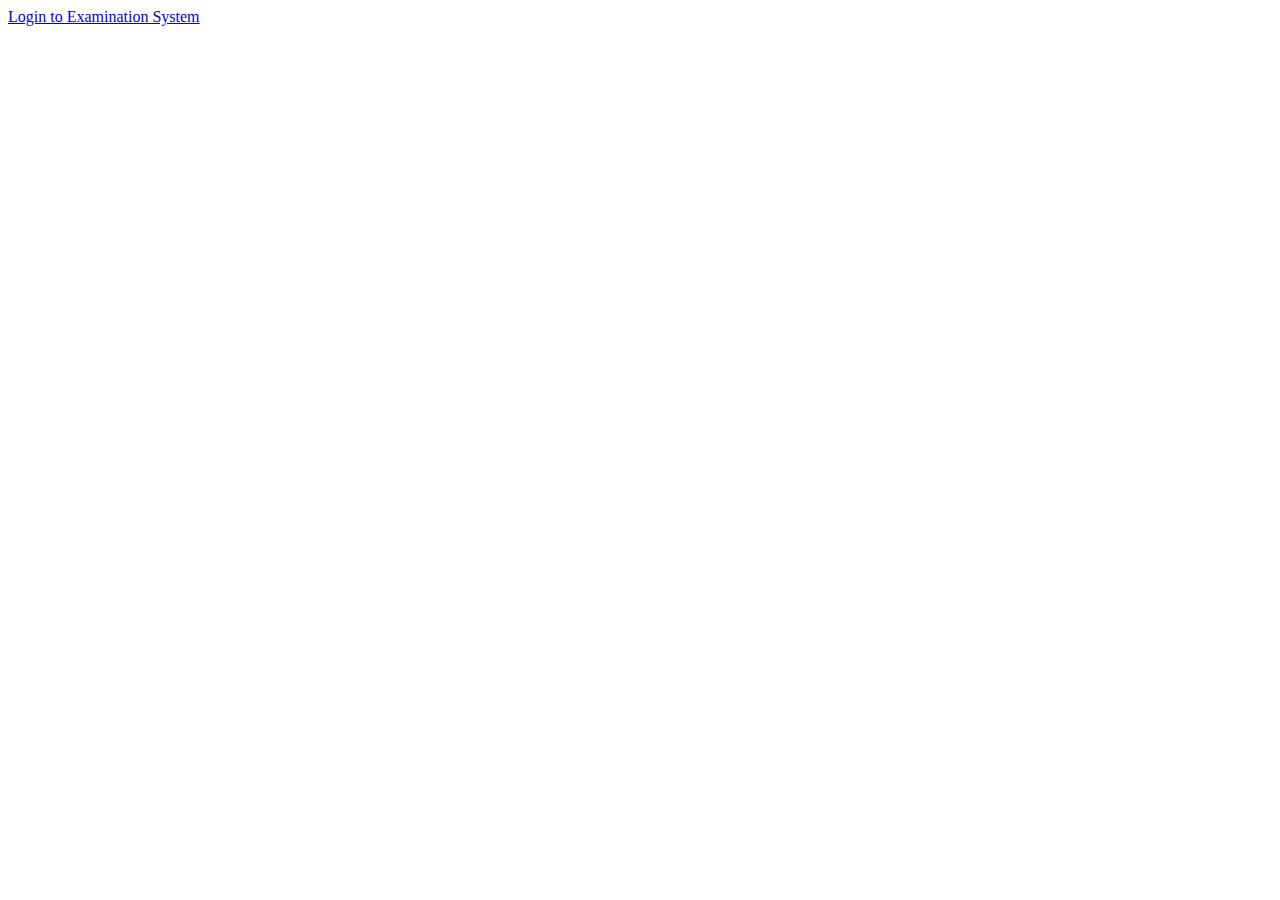
==== index.html @ 75744b9d "Reworked file structure: Entry point is now index.html, index.php was renamed to main.php" ====
<!DOCTYPE html>
<html lang="en">
<head>
    <meta charset="UTF-8">
    <meta name="viewport" content="width=device-width, initial-scale=1.0">
    <title>Examination System</title>
</head>
<body>
    <a href="home.php">Login to Examination System</a>
</body>
</html>
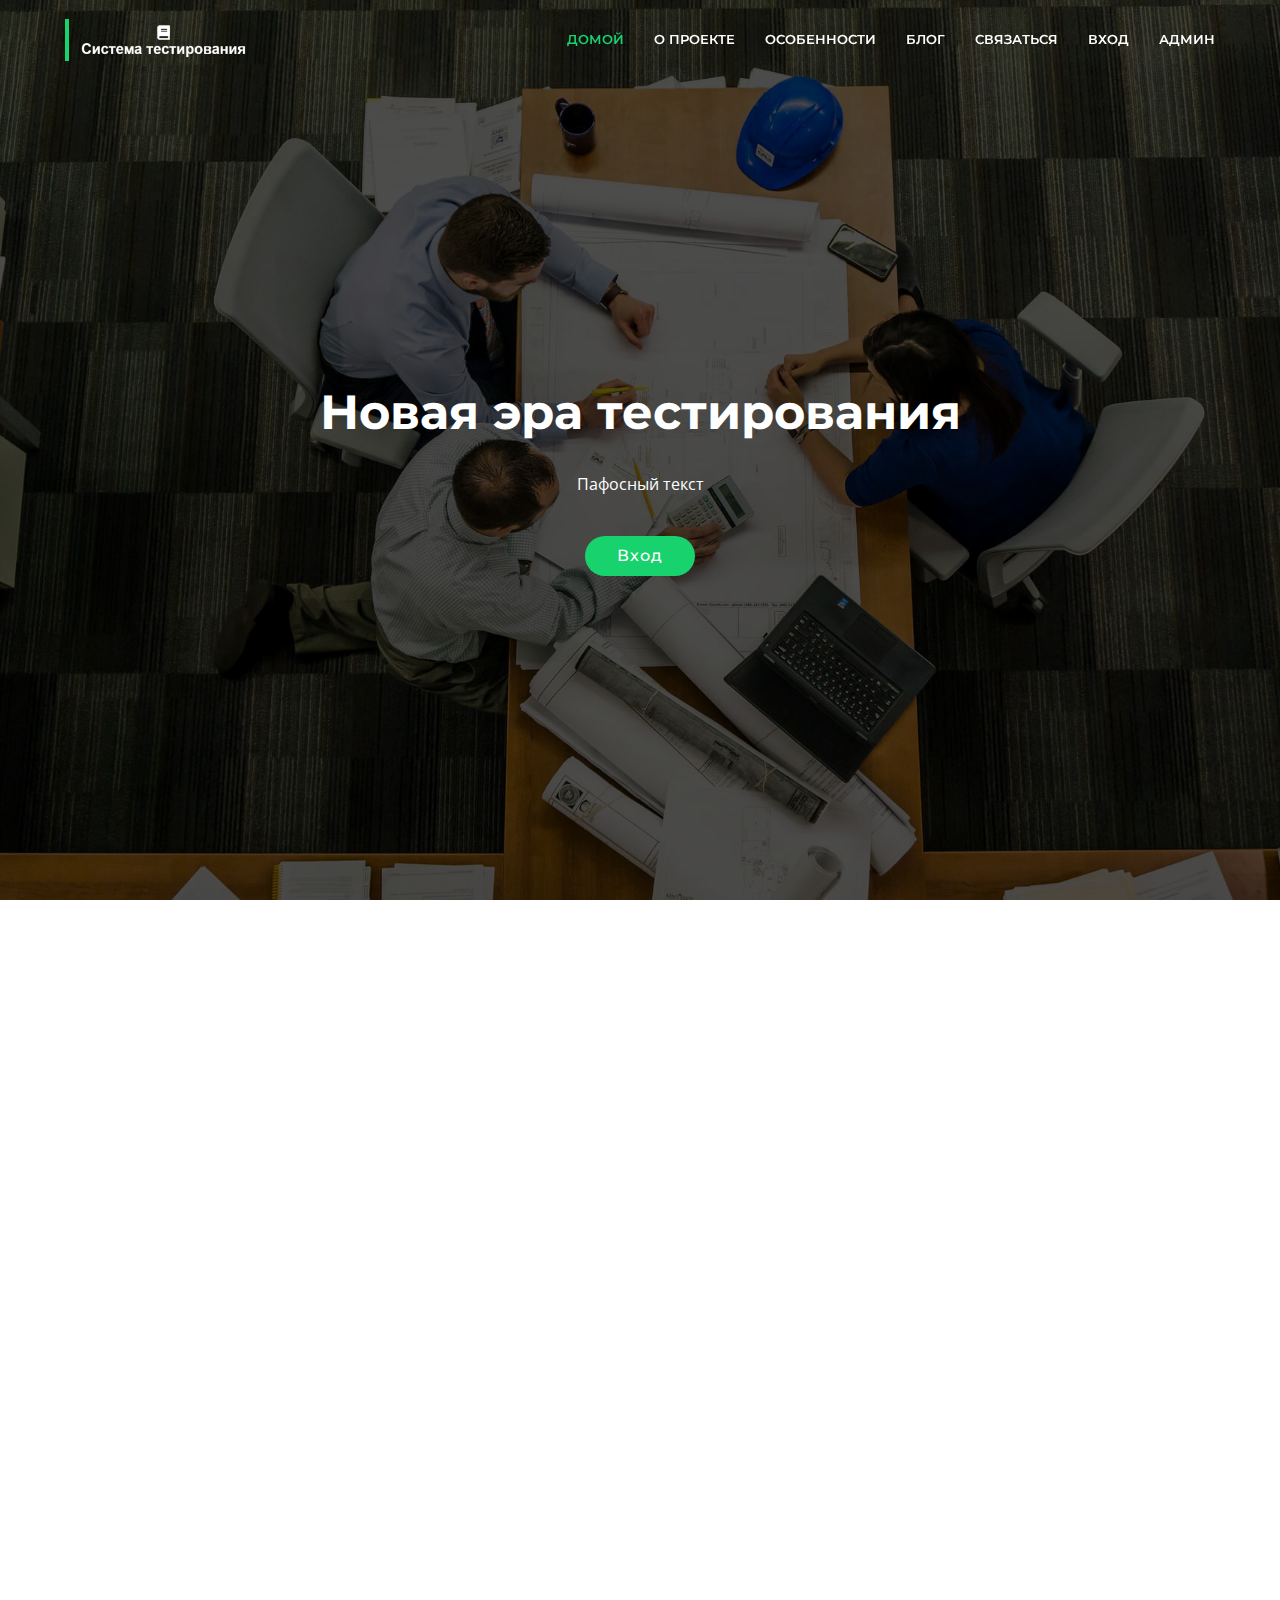
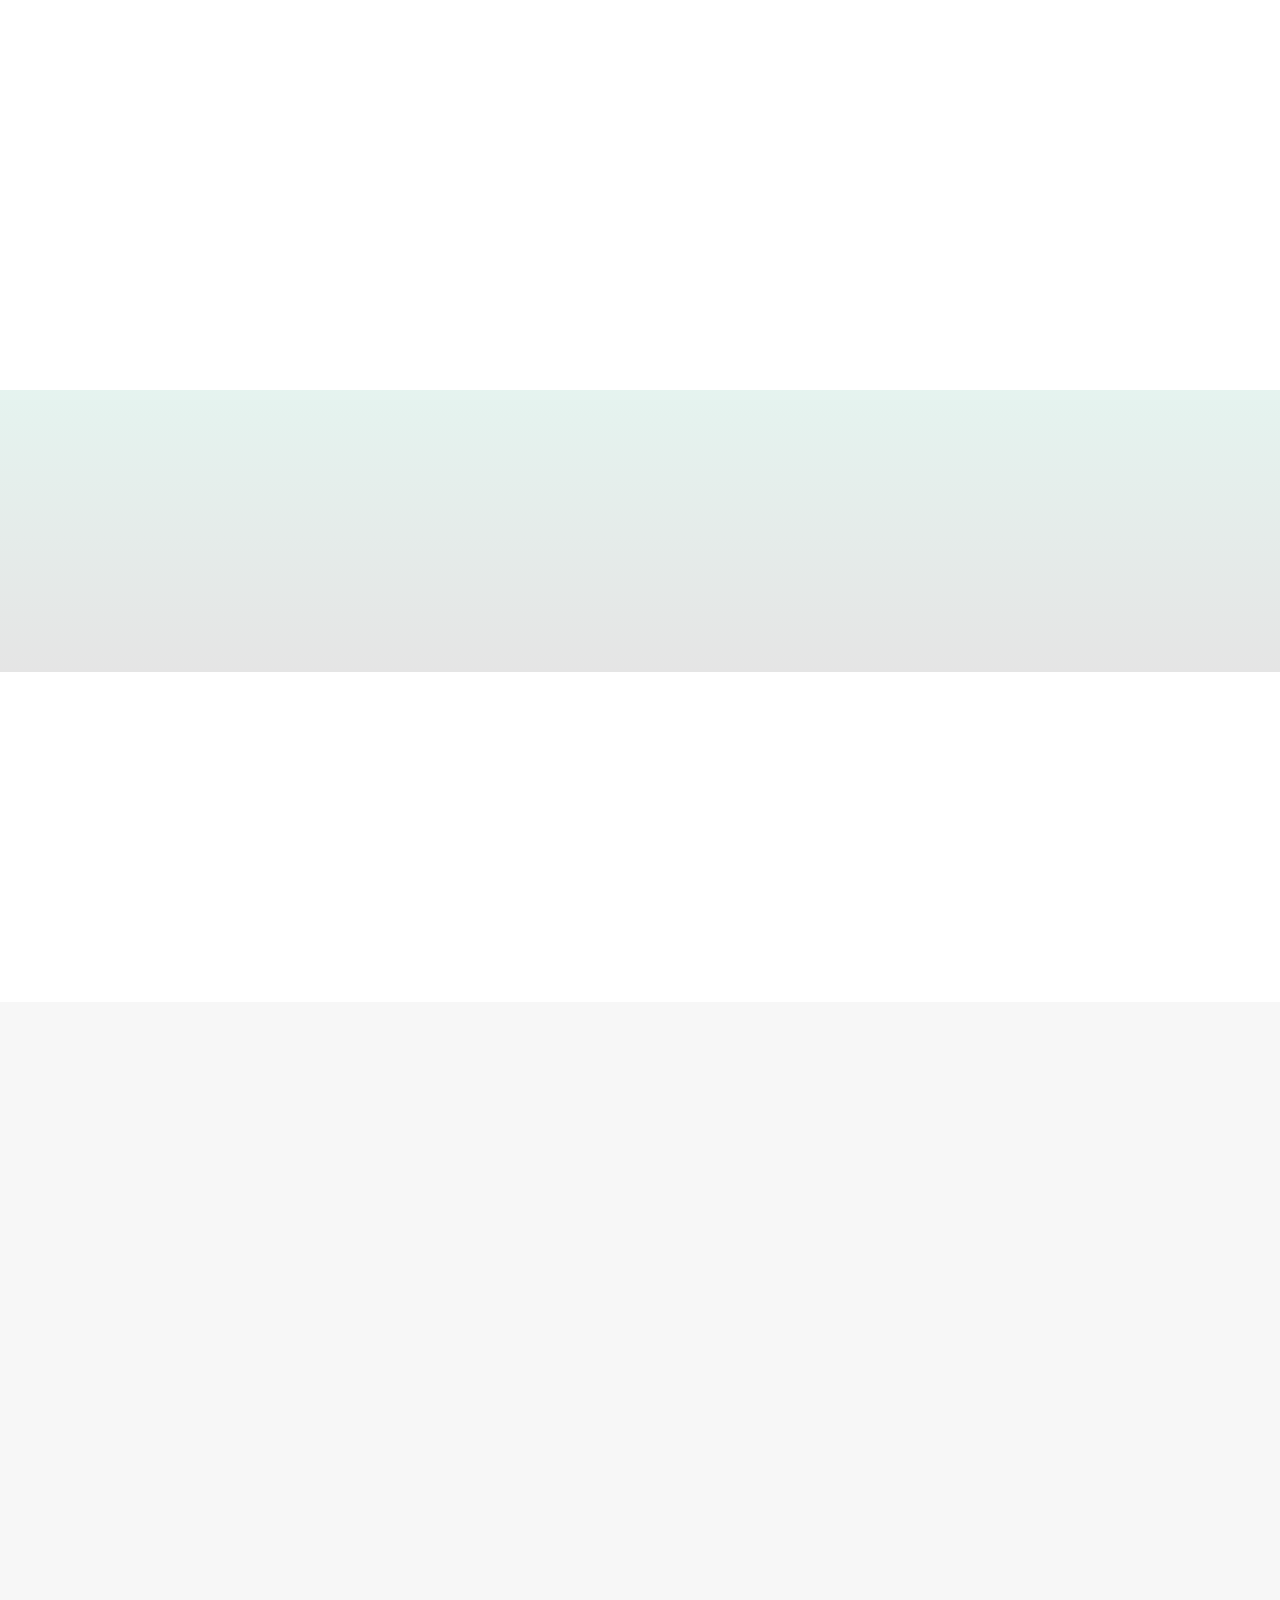
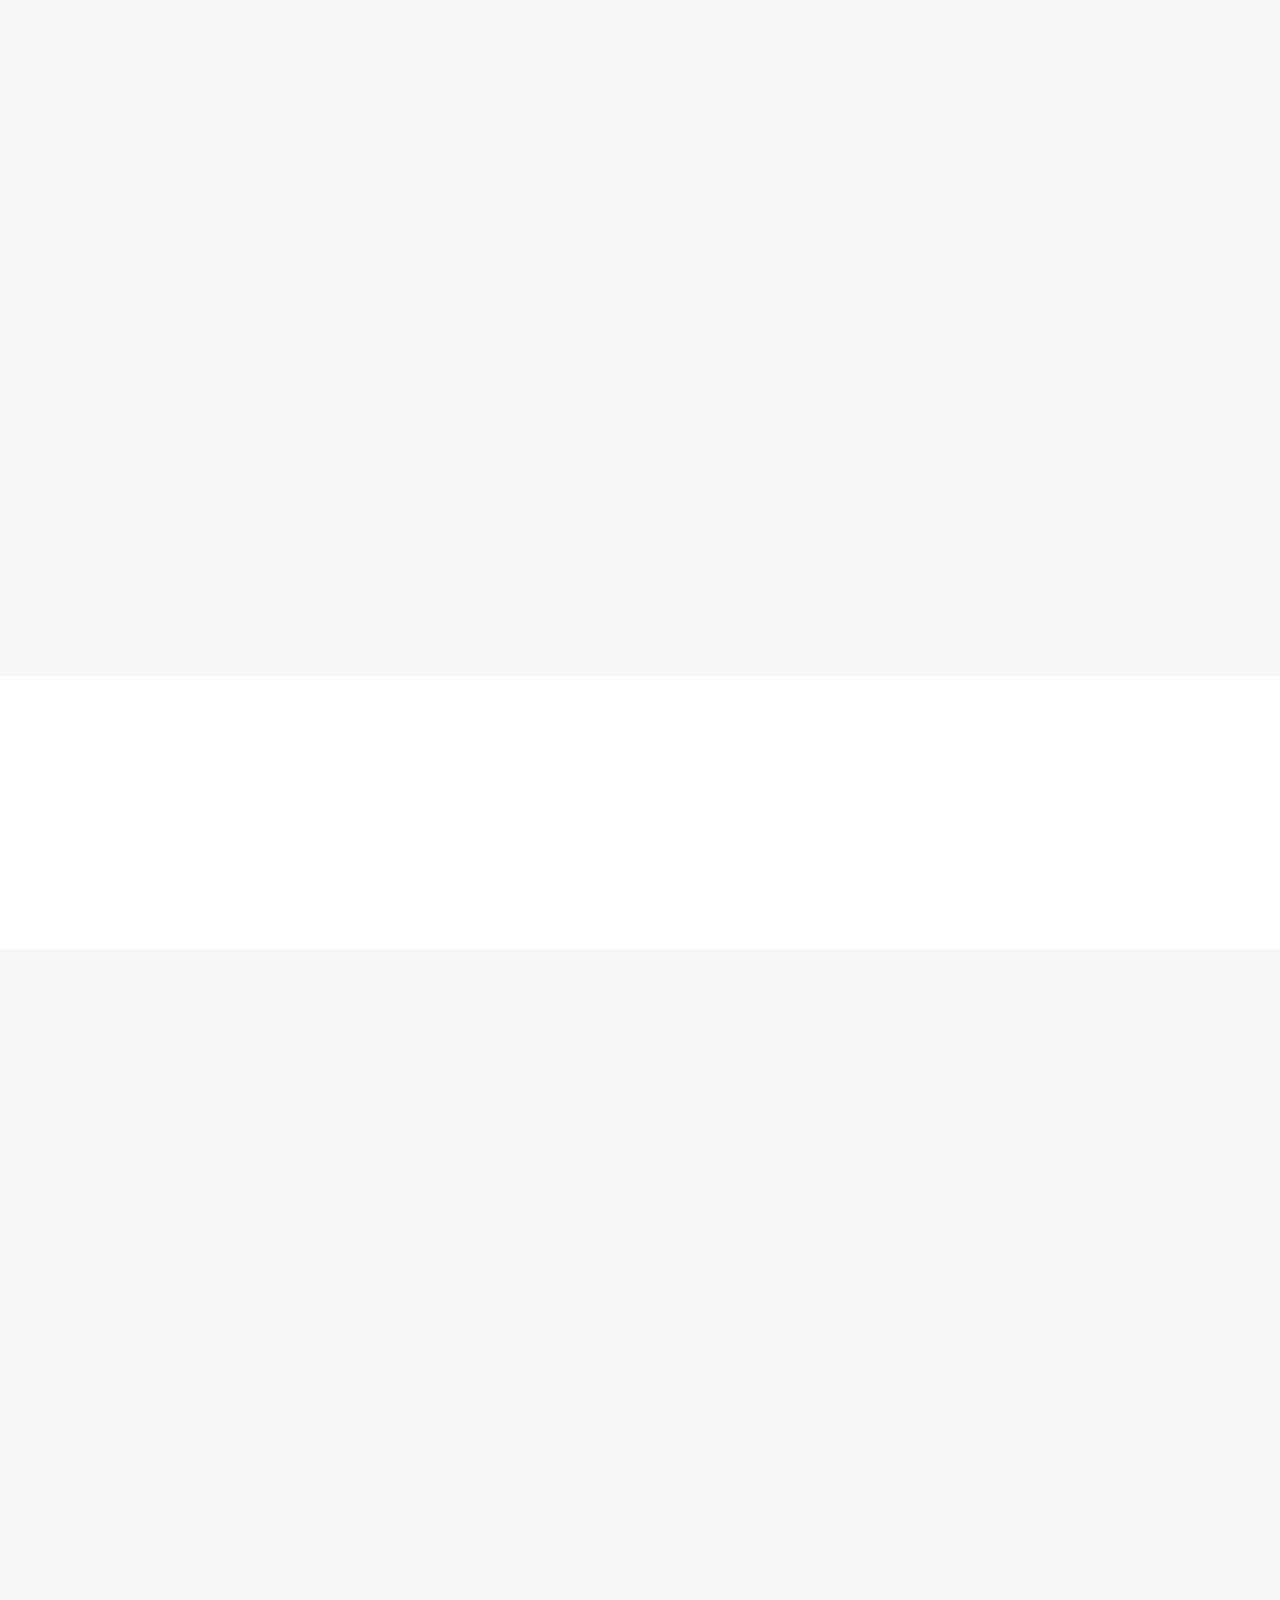
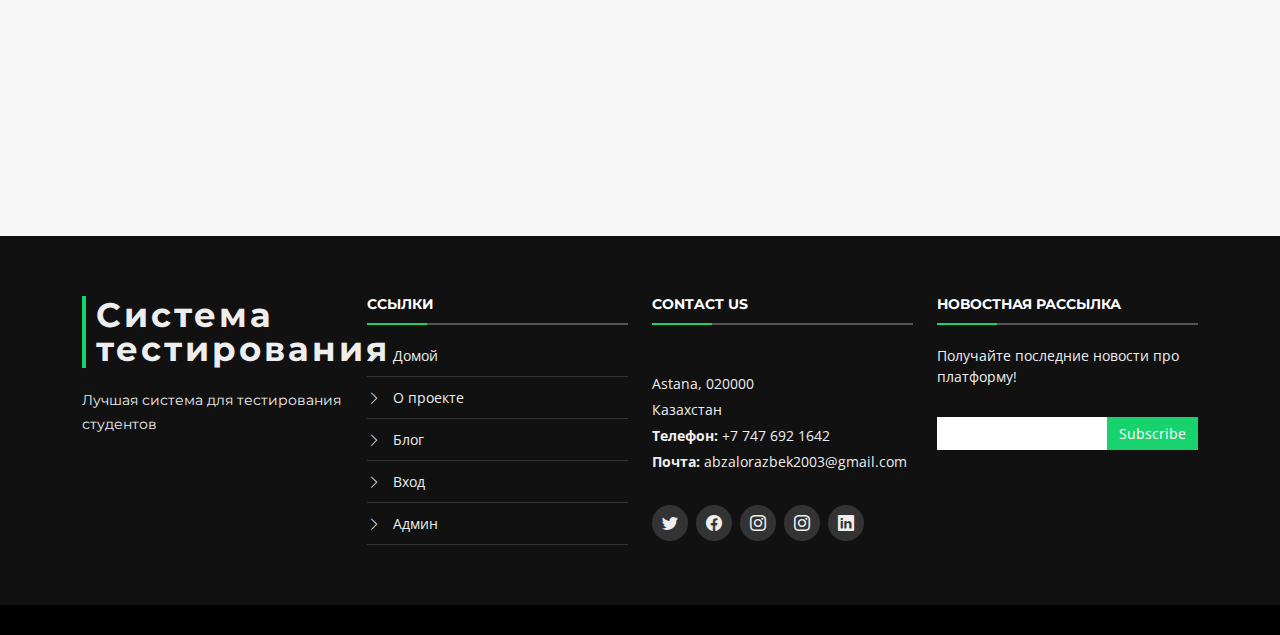
==== commit 6e869ffd: "Added landing page" ====
--- a/index.html
+++ b/index.html
@@ -1,11 +1,836 @@
 <!DOCTYPE html>
-<html lang="en">
-<head>
-    <meta charset="UTF-8">
-    <meta name="viewport" content="width=device-width, initial-scale=1.0">
-    <title>Examination System</title>
-</head>
-<body>
-    <a href="home.php">Login to Examination System</a>
-</body>
-</html>+<html lang="ru">
+  <head>
+    <meta charset="utf-8" />
+    <meta content="width=device-width, initial-scale=1.0" name="viewport" />
+
+    <title>Система тестирования</title>
+    <meta name="description" content="Examination System Website" />
+    <meta name="author" content="Abzal Orazbek" />
+
+    <link href="assets/images/logowoLetters.png" rel="icon" />
+    <link
+      href="landing-assets/img/apple-touch-icon.png"
+      rel="apple-touch-icon"
+    />
+
+    <link
+      href="https://fonts.googleapis.com/css?family=Open+Sans:300,300i,400,400i,700,700i|Montserrat:300,400,500,700"
+      rel="stylesheet"
+    />
+
+    <link
+      href="landing-assets/vendor/animate.css/animate.min.css"
+      rel="stylesheet"
+    />
+    <link href="landing-assets/vendor/aos/aos.css" rel="stylesheet" />
+    <link
+      href="landing-assets/vendor/bootstrap/css/bootstrap.min.css"
+      rel="stylesheet"
+    />
+    <link
+      href="landing-assets/vendor/bootstrap-icons/bootstrap-icons.css"
+      rel="stylesheet"
+    />
+    <link
+      href="landing-assets/vendor/glightbox/css/glightbox.min.css"
+      rel="stylesheet"
+    />
+    <link
+      href="landing-assets/vendor/swiper/swiper-bundle.min.css"
+      rel="stylesheet"
+    />
+
+    <link href="landing-assets/css/style.css" rel="stylesheet" />
+  </head>
+
+  <body>
+    <header
+      id="header"
+      class="fixed-top d-flex align-items-center header-transparent"
+    >
+      <div class="container-fluid">
+        <div class="row justify-content-center align-items-center">
+          <div
+            class="col-xl-11 d-flex align-items-center justify-content-between"
+          >
+            <h1 class="logo">
+              <a href="index.html">
+                <img src="assets/images/logo.png" alt="" />
+              </a>
+            </h1>
+
+            <nav id="navbar" class="navbar">
+              <ul>
+                <li>
+                  <a class="nav-link scrollto active" href="#hero">Домой</a>
+                </li>
+                <li>
+                  <a class="nav-link scrollto" href="#about">О проекте</a>
+                </li>
+                <li>
+                  <a class="nav-link scrollto" href="#services">Особенности</a>
+                </li>
+                <li><a class="nav-link scrollto" href="#">Блог</a></li>
+                <li>
+                  <a class="nav-link scrollto" href="#contact">Связаться</a>
+                </li>
+                <li><a href="main.php" class="nav-link scrollto">Вход</a></li>
+                <li>
+                  <a href="adminpanel/" class="nav-link scrollto">Админ</a>
+                </li>
+              </ul>
+              <i class="bi bi-list mobile-nav-toggle"></i>
+            </nav>
+          </div>
+        </div>
+      </div>
+    </header>
+
+    <section id="hero">
+      <div class="hero-container">
+        <div
+          id="heroCarousel"
+          class="carousel slide carousel-fade"
+          data-bs-ride="carousel"
+          data-bs-interval="5000"
+        >
+          <!-- <ol id="hero-carousel-indicators" class="carousel-indicators"></ol> -->
+
+          <div class="carousel-inner" role="listbox">
+            <div
+              class="carousel-item active"
+              style="
+                background-image: url(landing-assets/img/hero-carousel/1.jpg);
+              "
+            >
+              <div class="carousel-container">
+                <div class="container">
+                  <h2 class="animate__animated animate__fadeInDown">
+                    Новая эра тестирования
+                  </h2>
+                  <p class="animate__animated animate__fadeInUp">
+                    Пафосный текст
+                  </p>
+                  <a
+                    href="main.php"
+                    class="btn-get-started scrollto animate__animated animate__fadeInUp"
+                    >Вход</a
+                  >
+                </div>
+              </div>
+            </div>
+          </div>
+
+          <!-- <a class="carousel-control-prev" href="#heroCarousel" role="button" data-bs-slide="prev">
+          <span class="carousel-control-prev-icon bi bi-chevron-left" aria-hidden="true"></span>
+        </a>
+
+        <a class="carousel-control-next" href="#heroCarousel" role="button" data-bs-slide="next">
+          <span class="carousel-control-next-icon bi bi-chevron-right" aria-hidden="true"></span>
+        </a> -->
+        </div>
+      </div>
+    </section>
+
+    <main id="main">
+      <section id="about">
+        <div class="container" data-aos="fade-up">
+          <header class="section-header">
+            <h3>О проекте</h3>
+            <p>Классный сайт типа</p>
+          </header>
+
+          <div class="row about-cols">
+            <div class="col-md-4" data-aos="fade-up" data-aos-delay="100">
+              <div class="about-col">
+                <div class="img">
+                  <img
+                    src="landing-assets/img/about-mission.jpg"
+                    alt=""
+                    class="img-fluid"
+                  />
+                  <div class="icon"><i class="bi bi-bar-chart"></i></div>
+                </div>
+                <h2 class="title"><a href="#">Миссия проекта</a></h2>
+                <p>Помочь школам проводить тесты</p>
+              </div>
+            </div>
+
+            <div class="col-md-4" data-aos="fade-up" data-aos-delay="200">
+              <div class="about-col">
+                <div class="img">
+                  <img
+                    src="landing-assets/img/about-plan.jpg"
+                    alt=""
+                    class="img-fluid"
+                  />
+                  <div class="icon"><i class="bi bi-brightness-high"></i></div>
+                </div>
+                <h2 class="title"><a href="#">Наш план</a></h2>
+                <p>Продвигать наш проект на все школы</p>
+              </div>
+            </div>
+
+            <div class="col-md-4" data-aos="fade-up" data-aos-delay="300">
+              <div class="about-col">
+                <div class="img">
+                  <img
+                    src="landing-assets/img/about-vision.jpg"
+                    alt=""
+                    class="img-fluid"
+                  />
+                  <div class="icon"><i class="bi bi-calendar4-week"></i></div>
+                </div>
+                <h2 class="title"><a href="#">Наше видение</a></h2>
+                <p>Мы хотим чтобы наш проект был во всех школах</p>
+              </div>
+            </div>
+          </div>
+        </div>
+      </section>
+      <section id="services">
+        <div class="container" data-aos="fade-up">
+          <header class="section-header wow fadeInUp">
+            <h3>Особенности проекта</h3>
+            <p>Сайт крутой, у него много фич</p>
+          </header>
+
+          <div class="row">
+            <div
+              class="col-lg-4 col-md-6 box"
+              data-aos="fade-up"
+              data-aos-delay="100"
+            >
+              <div class="icon"><i class="bi bi-book"></i></div>
+              <h4 class="title"><a href="">Изи тестирование</a></h4>
+              <p class="description">Быстро делаешь</p>
+            </div>
+            <div
+              class="col-lg-4 col-md-6 box"
+              data-aos="fade-up"
+              data-aos-delay="200"
+            >
+              <div class="icon"><i class="bi bi-card-checklist"></i></div>
+              <h4 class="title"><a href="">Изи менеджмент</a></h4>
+              <p class="description">Легко создавать тесты и менять их</p>
+            </div>
+            <div
+              class="col-lg-4 col-md-6 box"
+              data-aos="fade-up"
+              data-aos-delay="300"
+            >
+              <div class="icon"><i class="bi bi-binoculars"></i></div>
+              <h4 class="title">
+                <a href="">Удобная система просмотра результатов</a>
+              </h4>
+              <p class="description">Легко и доступно</p>
+            </div>
+            <div
+              class="col-lg-4 col-md-6 box"
+              data-aos="fade-up"
+              data-aos-delay="200"
+            >
+              <div class="icon"><i class="bi bi-bar-chart"></i></div>
+              <h4 class="title"><a href="">Рейтинг</a></h4>
+              <p class="description">Сравнение резов студентов</p>
+            </div>
+            <div
+              class="col-lg-4 col-md-6 box"
+              data-aos="fade-up"
+              data-aos-delay="300"
+            >
+              <div class="icon"><i class="bi bi-brightness-high"></i></div>
+              <h4 class="title"><a href="">Фидбэк</a></h4>
+              <p class="description">Можно оставить фидбэк</p>
+            </div>
+            <div
+              class="col-lg-4 col-md-6 box"
+              data-aos="fade-up"
+              data-aos-delay="400"
+            >
+              <div class="icon"><i class="bi bi-box"></i></div>
+              <h4 class="title"><a href="">Цветовые темы</a></h4>
+              <p class="description">Типа можно менять цветы на сайте</p>
+            </div>
+          </div>
+        </div>
+      </section>
+      <section id="call-to-action">
+        <div class="container text-center" data-aos="zoom-in">
+          <h3>Попробуйте сейчас</h3>
+          <p>Создайте свой первый тест прямо сейчас</p>
+          <a class="cta-btn" href="main.php">Вход</a>
+        </div>
+      </section>
+      <!-- <section id="skills">
+      <div class="container" data-aos="fade-up">
+
+        <header class="section-header">
+          <h3>Our Skills</h3>
+          <p>Lorem ipsum dolor sit amet, consectetur adipiscing elit, sed do eiusmod tempor incididunt ut labore et
+            dolore magna aliqua. Ut enim ad minim veniam, quis nostrud exercitation ullamco laboris nisi ut aliquip</p>
+        </header>
+
+        <div class="skills-content">
+
+          <div class="progress">
+            <div class="progress-bar bg-success" role="progressbar" aria-valuenow="100" aria-valuemin="0"
+              aria-valuemax="100">
+              <span class="skill">HTML <i class="val">100%</i></span>
+            </div>
+          </div>
+
+          <div class="progress">
+            <div class="progress-bar bg-info" role="progressbar" aria-valuenow="90" aria-valuemin="0"
+              aria-valuemax="100">
+              <span class="skill">CSS <i class="val">90%</i></span>
+            </div>
+          </div>
+
+          <div class="progress">
+            <div class="progress-bar bg-warning" role="progressbar" aria-valuenow="75" aria-valuemin="0"
+              aria-valuemax="100">
+              <span class="skill">JavaScript <i class="val">75%</i></span>
+            </div>
+          </div>
+
+          <div class="progress">
+            <div class="progress-bar bg-danger" role="progressbar" aria-valuenow="55" aria-valuemin="0"
+              aria-valuemax="100">
+              <span class="skill">Photoshop <i class="val">55%</i></span>
+            </div>
+          </div>
+
+        </div>
+
+      </div>
+    </section> -->
+      <section id="facts">
+        <div class="container" data-aos="fade-up">
+          <header class="section-header">
+            <h3>Факты</h3>
+            <p>Реальные цифры</p>
+          </header>
+
+          <div class="row counters">
+            <div class="col-lg-3 col-6 text-center">
+              <span
+                data-purecounter-start="0"
+                data-purecounter-end="232"
+                data-purecounter-duration="1"
+                class="purecounter"
+              ></span>
+              <p>Школ</p>
+            </div>
+
+            <div class="col-lg-3 col-6 text-center">
+              <span
+                data-purecounter-start="0"
+                data-purecounter-end="421"
+                data-purecounter-duration="1"
+                class="purecounter"
+              ></span>
+              <p>Студентов</p>
+            </div>
+
+            <div class="col-lg-3 col-6 text-center">
+              <span
+                data-purecounter-start="0"
+                data-purecounter-end="1364"
+                data-purecounter-duration="1"
+                class="purecounter"
+              ></span>
+              <p>Пройденных тестов</p>
+            </div>
+
+            <div class="col-lg-3 col-6 text-center">
+              <span
+                data-purecounter-start="0"
+                data-purecounter-end="38"
+                data-purecounter-duration="1"
+                class="purecounter"
+              ></span>
+              <p>Админов</p>
+            </div>
+          </div>
+
+          <!-- <div class="facts-img">
+          <img src="screenshots/localhost_index.html.png" alt="" class="img-fluid">
+        </div> -->
+        </div>
+      </section>
+      <section id="portfolio" class="section-bg">
+        <div class="container" data-aos="fade-up">
+          <header class="section-header">
+            <h3 class="section-title">Скриншоты</h3>
+          </header>
+
+          <!-- <div class="row" data-aos="fade-up" data-aos-delay="100">
+      <div class=" col-lg-12">
+          <ul id="portfolio-flters">
+            <li data-filter="*" class="filter-active">All</li>
+            <li data-filter=".filter-app">App</li>
+            <li data-filter=".filter-card">Card</li>
+            <li data-filter=".filter-web">Web</li>
+          </ul>
+        </div>
+      </div> -->
+
+          <div
+            class="row portfolio-container"
+            data-aos="fade-up"
+            data-aos-delay="200"
+          >
+            <div class="col-lg-4 col-md-6 portfolio-item">
+              <div class="portfolio-wrap">
+                <figure>
+                  <img
+                    src="screenshots/localhost_.png"
+                    class="img-fluid h-100 w-100 object-fit-cover"
+                    alt=""
+                  />
+                  <a
+                    href="screenshots/localhost_.png"
+                    class="link-preview portfolio-lightbox"
+                    data-gallery="portfolioGallery"
+                    title="Login page"
+                    ><i class="bi bi-zoom-in"></i
+                  ></a>
+                  <a
+                    href="portfolio-details.html"
+                    class="link-details"
+                    title="Open"
+                    ><i class="bi bi-link"></i
+                  ></a>
+                </figure>
+
+                <div class="portfolio-info">
+                  <h4><a href="portfolio-details.html">Вход</a></h4>
+                  <p>Страница входа</p>
+                </div>
+              </div>
+            </div>
+
+            <div class="col-lg-4 col-md-6 portfolio-item">
+              <div class="portfolio-wrap">
+                <figure>
+                  <img
+                    src="screenshots/localhost_adminpanel_admin_home.php.png"
+                    class="img-fluid h-100 w-100 object-fit-cover"
+                    alt=""
+                  />
+                  <a
+                    href="screenshots/localhost_adminpanel_admin_home.php.png"
+                    class="link-preview portfolio-lightbox"
+                    data-gallery="portfolioGallery"
+                    title="Web 3"
+                    ><i class="bi bi-plus"></i
+                  ></a>
+                  <a
+                    href="portfolio-details.html"
+                    class="link-details"
+                    title="Open"
+                    ><i class="bi bi-link"></i
+                  ></a>
+                </figure>
+
+                <div class="portfolio-info">
+                  <h4><a href="portfolio-details.html">Админ страница</a></h4>
+                  <p>Панели с данными</p>
+                </div>
+              </div>
+            </div>
+
+            <div class="col-lg-4 col-md-6 portfolio-item filter-app">
+              <div class="portfolio-wrap">
+                <figure>
+                  <img
+                    src="screenshots/localhost_adminpanel_admin_home.php_page=examinee-result.png"
+                    class="img-fluid h-100 w-100 object-fit-cover"
+                    alt=""
+                  />
+                  <a
+                    href="screenshots/localhost_adminpanel_admin_home.php_page=examinee-result.png"
+                    class="link-preview portfolio-lightbox"
+                    data-gallery="portfolioGallery"
+                    title="App 2"
+                    ><i class="bi bi-plus"></i
+                  ></a>
+                  <a
+                    href="portfolio-details.html"
+                    class="link-details"
+                    title="Open"
+                    ><i class="bi bi-link"></i
+                  ></a>
+                </figure>
+
+                <div class="portfolio-info">
+                  <h4><a href="portfolio-details.html">Отчёт</a></h4>
+                  <p>Отчёт с результатами экзаменов</p>
+                </div>
+              </div>
+            </div>
+
+            <div class="col-lg-4 col-md-6 portfolio-item filter-card">
+              <div class="portfolio-wrap">
+                <figure>
+                  <img
+                    src="screenshots/localhost_adminpanel_admin_home.php_page=manage-examinee.png"
+                    class="img-fluid h-100 w-100 object-fit-cover"
+                    alt=""
+                  />
+                  <a
+                    href="screenshots/localhost_adminpanel_admin_home.php_page=manage-examinee.png"
+                    class="link-preview portfolio-lightbox"
+                    data-gallery="portfolioGallery"
+                    title="Card 2"
+                    ><i class="bi bi-plus"></i
+                  ></a>
+                  <a
+                    href="portfolio-details.html"
+                    class="link-details"
+                    title="Open"
+                    ><i class="bi bi-link"></i
+                  ></a>
+                </figure>
+
+                <div class="portfolio-info">
+                  <h4><a href="portfolio-details.html">Студенты</a></h4>
+                  <p>Менеджмент студентов</p>
+                </div>
+              </div>
+            </div>
+
+            <div class="col-lg-4 col-md-6 portfolio-item filter-web">
+              <div class="portfolio-wrap">
+                <figure>
+                  <img
+                    src="screenshots/localhost_adminpanel_admin_manage-exam.php_id=15.png"
+                    class="img-fluid h-100 w-100 object-fit-cover"
+                    alt=""
+                  />
+                  <a
+                    href="screenshots/localhost_adminpanel_admin_manage-exam.php_id=15.png"
+                    class="link-preview portfolio-lightbox"
+                    data-gallery="portfolioGallery"
+                    title="Web 2"
+                    ><i class="bi bi-plus"></i
+                  ></a>
+                  <a
+                    href="portfolio-details.html"
+                    class="link-details"
+                    title="Open"
+                    ><i class="bi bi-link"></i
+                  ></a>
+                </figure>
+
+                <div class="portfolio-info">
+                  <h4>
+                    <a href="portfolio-details.html">Менеджмент тестов</a>
+                  </h4>
+                  <p>Редактирование тестов</p>
+                </div>
+              </div>
+            </div>
+
+            <div class="col-lg-4 col-md-6 portfolio-item filter-app">
+              <div class="portfolio-wrap">
+                <figure>
+                  <img
+                    src="screenshots/localhost_home.php_page=exam&id=14.png"
+                    class="img-fluid h-100 w-100 object-fit-cover"
+                    alt=""
+                  />
+                  <a
+                    href="screenshots/localhost_home.php_page=exam&id=14.png"
+                    class="link-preview portfolio-lightbox"
+                    data-gallery="portfolioGallery"
+                    title="App 3"
+                    ><i class="bi bi-plus"></i
+                  ></a>
+                  <a
+                    href="portfolio-details.html"
+                    class="link-details"
+                    title="Open"
+                    ><i class="bi bi-link"></i
+                  ></a>
+                </figure>
+
+                <div class="portfolio-info">
+                  <h4><a href="portfolio-details.html">Процесс теста</a></h4>
+                  <p>Процесс проведения экзамена</p>
+                </div>
+              </div>
+            </div>
+
+            <div class="col-lg-4 col-md-6 portfolio-item filter-card">
+              <div class="portfolio-wrap">
+                <figure>
+                  <img
+                    src="screenshots/localhost_home.php_page=result&id=15.png"
+                    class="img-fluid h-100 w-100 object-fit-cover"
+                    alt=""
+                  />
+                  <a
+                    href="screenshots/localhost_home.php_page=result&id=15.png"
+                    class="link-preview portfolio-lightbox"
+                    data-gallery="portfolioGallery"
+                    title="Card 1"
+                    ><i class="bi bi-plus"></i
+                  ></a>
+                  <a
+                    href="portfolio-details.html"
+                    class="link-details"
+                    title="Open"
+                    ><i class="bi bi-link"></i
+                  ></a>
+                </figure>
+
+                <div class="portfolio-info">
+                  <h4><a href="portfolio-details.html">Результат</a></h4>
+                  <p>Результат экзамена</p>
+                </div>
+              </div>
+            </div>
+          </div>
+        </div>
+      </section>
+      <section id="clients">
+        <div class="container" data-aos="zoom-in">
+          <header class="section-header">
+            <h3>Школы</h3>
+          </header>
+
+          <div class="clients-slider swiper">
+            <div class="swiper-wrapper align-items-center">
+              <div class="swiper-slide">
+                <img src="" class="img-fluid" alt="Школа 1" />
+              </div>
+              <div class="swiper-slide">
+                <img src="" class="img-fluid" alt="Школа 2" />
+              </div>
+              <div class="swiper-slide">
+                <img src="" class="img-fluid" alt="Школа 3" />
+              </div>
+              <div class="swiper-slide">
+                <img src="" class="img-fluid" alt="Школа 4" />
+              </div>
+              <div class="swiper-slide">
+                <img src="" class="img-fluid" alt="Школа 5" />
+              </div>
+              <div class="swiper-slide">
+                <img src="" class="img-fluid" alt="Школа 6" />
+              </div>
+              <div class="swiper-slide">
+                <img src="" class="img-fluid" alt="Школа 7" />
+              </div>
+              <div class="swiper-slide">
+                <img src="" class="img-fluid" alt="Школа 8" />
+              </div>
+            </div>
+            <div class="swiper-pagination"></div>
+          </div>
+        </div>
+      </section>
+      <section id="contact" class="section-bg">
+        <div class="container" data-aos="fade-up">
+          <div class="section-header">
+            <h3>Связаться</h3>
+            <p>
+              Вы можете связаться с нами используя контакты ниже или написав
+              сообщение в форме
+            </p>
+          </div>
+
+          <div class="row contact-info">
+            <div class="col-md-4">
+              <div class="contact-address">
+                <i class="bi bi-geo-alt"></i>
+                <h3>Адрес</h3>
+                <address>Астана, Казахстан</address>
+              </div>
+            </div>
+
+            <div class="col-md-4">
+              <div class="contact-phone">
+                <i class="bi bi-phone"></i>
+                <h3>Телефон</h3>
+                <p><a href="tel:">+7 777 777 7777</a></p>
+              </div>
+            </div>
+
+            <div class="col-md-4">
+              <div class="contact-email">
+                <i class="bi bi-envelope"></i>
+                <h3>Email</h3>
+                <p>
+                  <a href="mailto:abzalorazbek2003@gmail.com"
+                    >abzalorazbek2003@gmail.com</a
+                  >
+                </p>
+              </div>
+            </div>
+          </div>
+
+          <div class="form">
+            <form
+              action="forms/contact.php"
+              method="post"
+              role="form"
+              class="php-email-form"
+            >
+              <div class="row">
+                <div class="form-group col-md-6">
+                  <input
+                    type="text"
+                    name="name"
+                    class="form-control"
+                    id="name"
+                    placeholder="Имя"
+                    required
+                  />
+                </div>
+                <div class="form-group col-md-6">
+                  <input
+                    type="email"
+                    class="form-control"
+                    name="email"
+                    id="email"
+                    placeholder="Почта"
+                    required
+                  />
+                </div>
+              </div>
+              <div class="form-group">
+                <input
+                  type="text"
+                  class="form-control"
+                  name="subject"
+                  id="subject"
+                  placeholder="Тема"
+                  required
+                />
+              </div>
+              <div class="form-group">
+                <textarea
+                  class="form-control"
+                  name="message"
+                  rows="5"
+                  placeholder="Содержание"
+                  required
+                ></textarea>
+              </div>
+              <div class="my-3">
+                <div class="loading">Загрузка</div>
+                <div class="error-message"></div>
+                <div class="sent-message">
+                  Ваше сообщение было доставлено. Спасибо! Мы ответим вам в
+                  ближайшее время.
+                </div>
+              </div>
+              <div class="text-center">
+                <button type="submit">Отправить</button>
+              </div>
+            </form>
+          </div>
+        </div>
+      </section>
+    </main>
+    <footer id="footer">
+      <div class="footer-top">
+        <div class="container">
+          <div class="row">
+            <div class="col-lg-3 col-md-6 footer-info">
+              <h3>Система тестирования</h3>
+              <p>Лучшая система для тестирования студентов</p>
+            </div>
+
+            <div class="col-lg-3 col-md-6 footer-links">
+              <h4>Ссылки</h4>
+              <ul>
+                <li>
+                  <i class="bi bi-chevron-right"></i> <a href="#">Домой</a>
+                </li>
+                <li>
+                  <i class="bi bi-chevron-right"></i>
+                  <a href="#about">О проекте</a>
+                </li>
+                <li>
+                  <i class="bi bi-chevron-right"></i> <a href="#">Блог</a>
+                </li>
+                <li>
+                  <i class="bi bi-chevron-right"></i>
+                  <a href="main.php">Вход</a>
+                </li>
+                <li>
+                  <i class="bi bi-chevron-right"></i>
+                  <a href="adminpanel/">Админ</a>
+                </li>
+              </ul>
+            </div>
+
+            <div class="col-lg-3 col-md-6 footer-contact">
+              <h4>Contact Us</h4>
+              <p>
+                <br />
+                Astana, 020000<br />
+                Казахстан <br />
+                <strong>Телефон:</strong> +7 747 692 1642<br />
+                <strong>Почта:</strong> abzalorazbek2003@gmail.com<br />
+              </p>
+
+              <div class="social-links">
+                <a href="#" class="twitter"><i class="bi bi-twitter"></i></a>
+                <a href="#" class="facebook"><i class="bi bi-facebook"></i></a>
+                <a href="#" class="instagram"
+                  ><i class="bi bi-instagram"></i
+                ></a>
+                <a href="#" class="instagram"
+                  ><i class="bi bi-instagram"></i
+                ></a>
+                <a href="#" class="linkedin"><i class="bi bi-linkedin"></i></a>
+              </div>
+            </div>
+
+            <div class="col-lg-3 col-md-6 footer-newsletter">
+              <h4>Новостная рассылка</h4>
+              <p>Получайте последние новости про платформу!</p>
+              <form action="" method="post">
+                <input type="email" name="email" /><input
+                  type="submit"
+                  value="Subscribe"
+                />
+              </form>
+            </div>
+          </div>
+        </div>
+      </div>
+      <!-- Copyright container -->
+      <!-- <div class="container">
+      <div class="copyright">
+        &copy; Copyright <strong>BizPage</strong>. All Rights Reserved
+      </div>
+      <div class="credits">
+        </div>
+    </div> -->
+    </footer>
+
+    <a
+      href="#"
+      class="back-to-top d-flex align-items-center justify-content-center"
+      ><i class="bi bi-arrow-up-short"></i
+    ></a>
+
+    <script src="landing-assets/vendor/purecounter/purecounter_vanilla.js"></script>
+    <script src="landing-assets/vendor/aos/aos.js"></script>
+    <script src="landing-assets/vendor/bootstrap/js/bootstrap.bundle.min.js"></script>
+    <script src="landing-assets/vendor/glightbox/js/glightbox.min.js"></script>
+    <script src="landing-assets/vendor/isotope-layout/isotope.pkgd.min.js"></script>
+    <script src="landing-assets/vendor/swiper/swiper-bundle.min.js"></script>
+    <script src="landing-assets/vendor/waypoints/noframework.waypoints.js"></script>
+    <script src="landing-assets/vendor/php-email-form/validate.js"></script>
+
+    <script src="landing-assets/js/main.js"></script>
+  </body>
+</html>
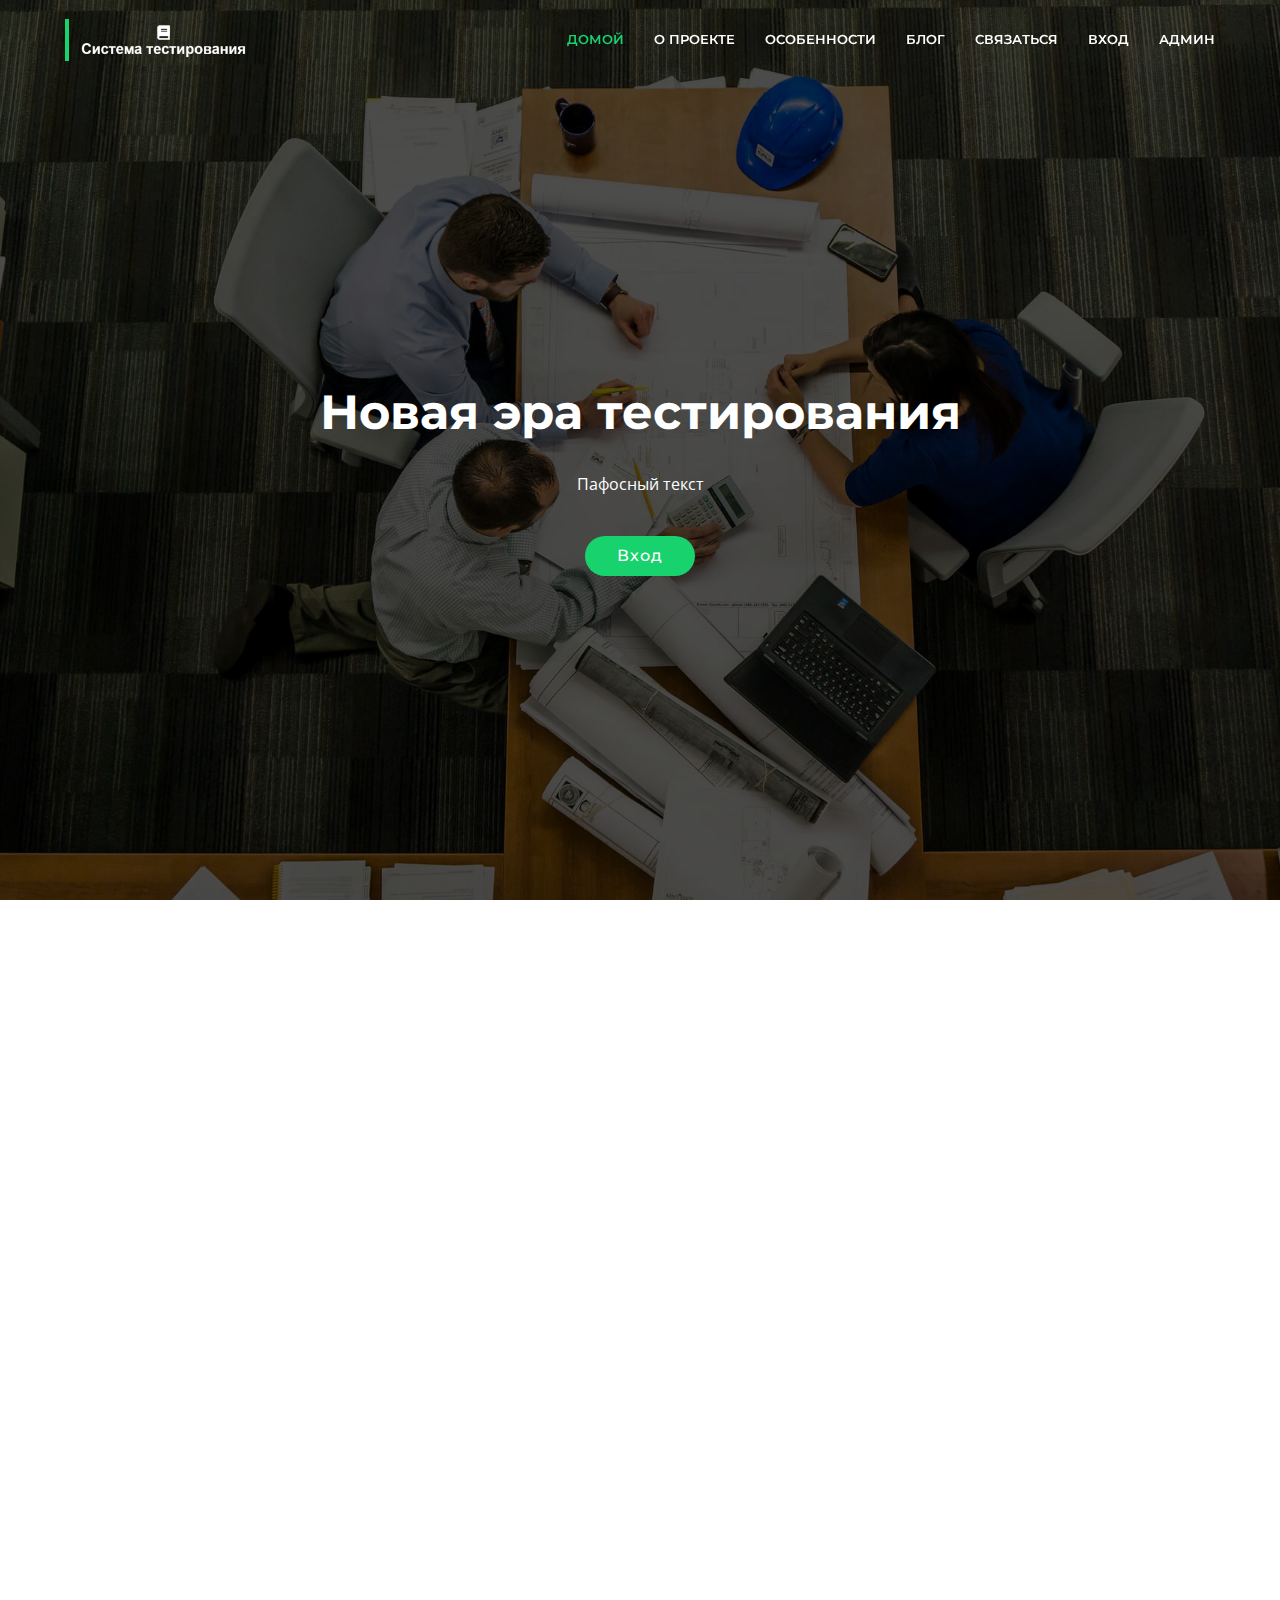
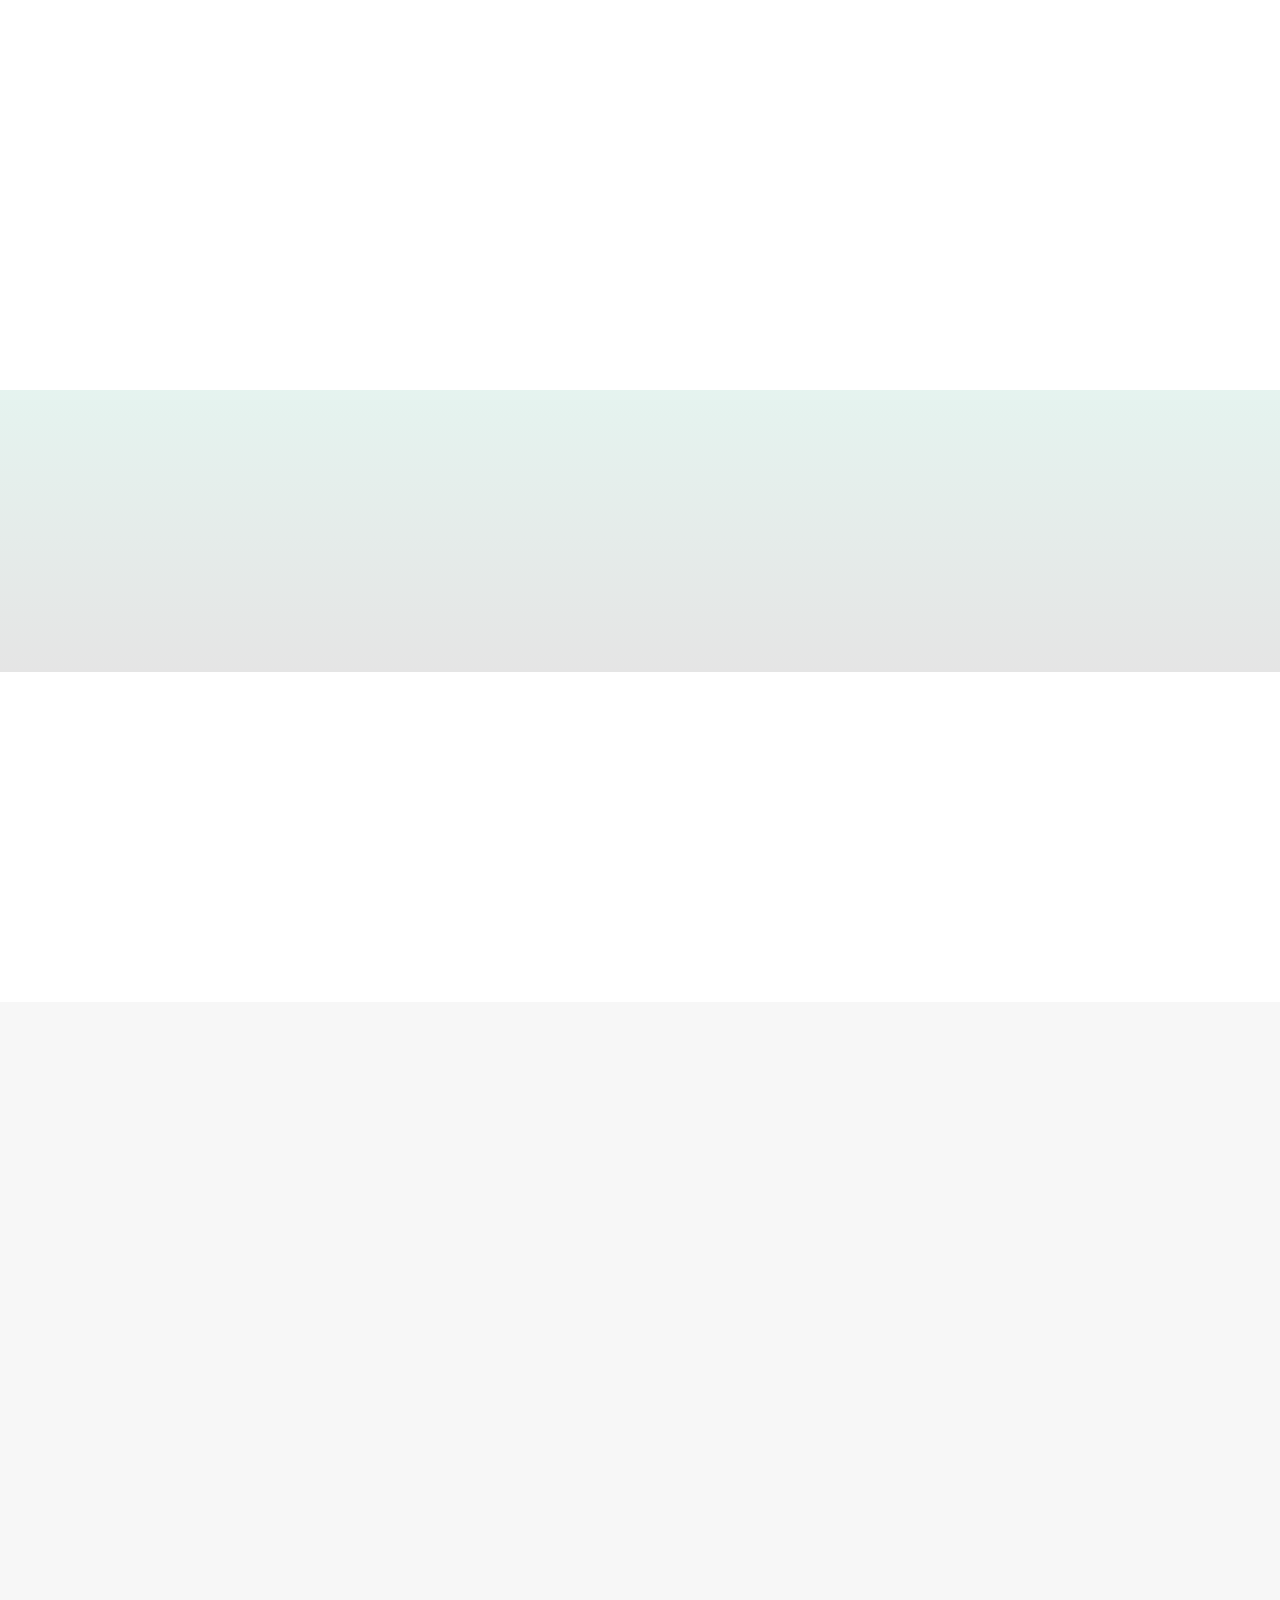
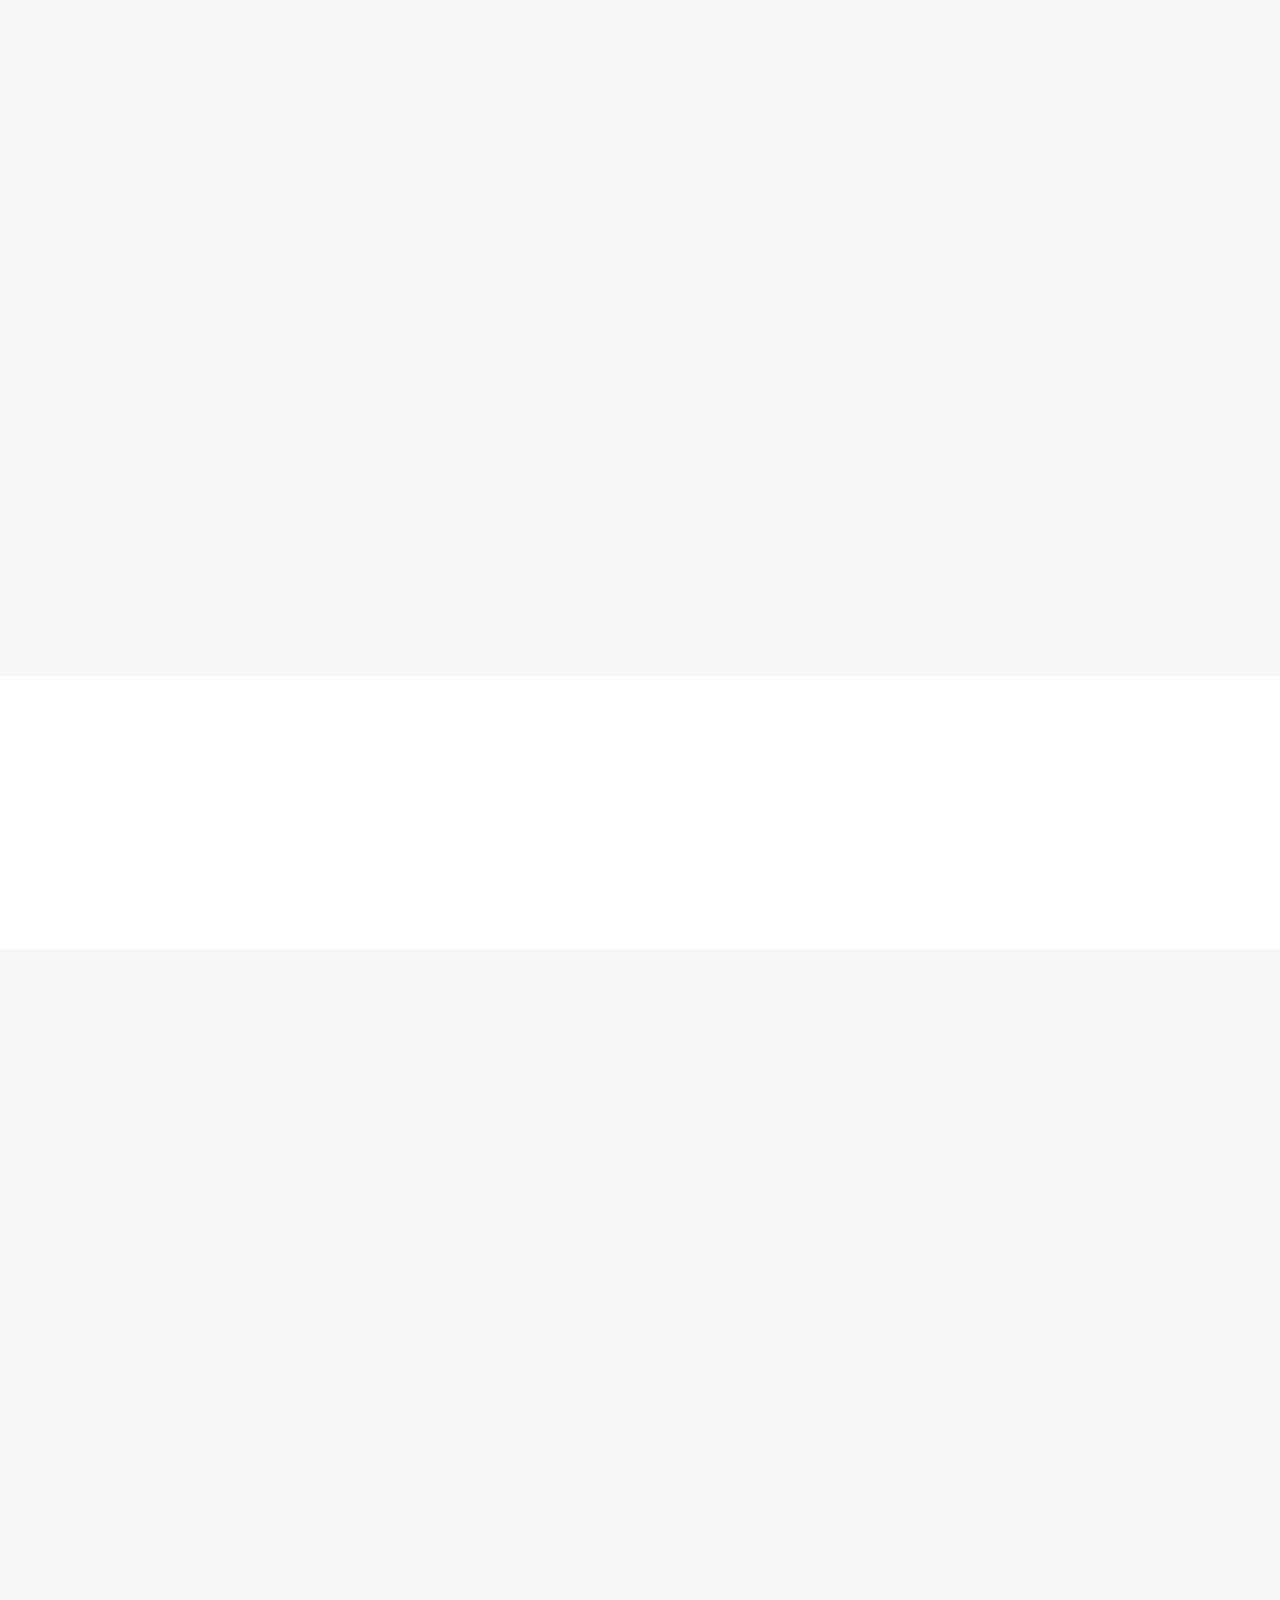
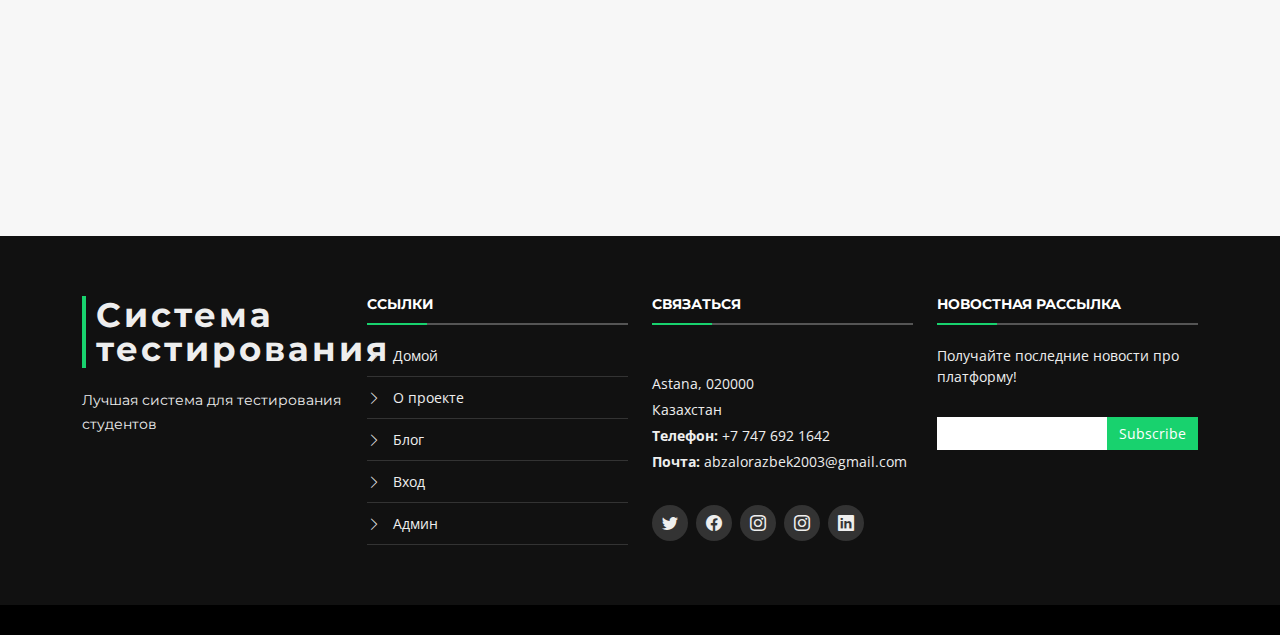
==== commit 83cfd2fd: "Reworked some parts" ====
--- a/index.html
+++ b/index.html
@@ -9,10 +9,6 @@
     <meta name="author" content="Abzal Orazbek" />
 
     <link href="assets/images/logowoLetters.png" rel="icon" />
-    <link
-      href="landing-assets/img/apple-touch-icon.png"
-      rel="apple-touch-icon"
-    />
 
     <link
       href="https://fonts.googleapis.com/css?family=Open+Sans:300,300i,400,400i,700,700i|Montserrat:300,400,500,700"
@@ -71,7 +67,7 @@
                 <li>
                   <a class="nav-link scrollto" href="#services">Особенности</a>
                 </li>
-                <li><a class="nav-link scrollto" href="#">Блог</a></li>
+                <li><a class="nav-link scrollto" href="blog.html">Блог</a></li>
                 <li>
                   <a class="nav-link scrollto" href="#contact">Связаться</a>
                 </li>
@@ -95,8 +91,6 @@
           data-bs-ride="carousel"
           data-bs-interval="5000"
         >
-          <!-- <ol id="hero-carousel-indicators" class="carousel-indicators"></ol> -->
-
           <div class="carousel-inner" role="listbox">
             <div
               class="carousel-item active"
@@ -121,14 +115,6 @@
               </div>
             </div>
           </div>
-
-          <!-- <a class="carousel-control-prev" href="#heroCarousel" role="button" data-bs-slide="prev">
-          <span class="carousel-control-prev-icon bi bi-chevron-left" aria-hidden="true"></span>
-        </a>
-
-        <a class="carousel-control-next" href="#heroCarousel" role="button" data-bs-slide="next">
-          <span class="carousel-control-next-icon bi bi-chevron-right" aria-hidden="true"></span>
-        </a> -->
         </div>
       </div>
     </section>
@@ -263,49 +249,6 @@
           <a class="cta-btn" href="main.php">Вход</a>
         </div>
       </section>
-      <!-- <section id="skills">
-      <div class="container" data-aos="fade-up">
-
-        <header class="section-header">
-          <h3>Our Skills</h3>
-          <p>Lorem ipsum dolor sit amet, consectetur adipiscing elit, sed do eiusmod tempor incididunt ut labore et
-            dolore magna aliqua. Ut enim ad minim veniam, quis nostrud exercitation ullamco laboris nisi ut aliquip</p>
-        </header>
-
-        <div class="skills-content">
-
-          <div class="progress">
-            <div class="progress-bar bg-success" role="progressbar" aria-valuenow="100" aria-valuemin="0"
-              aria-valuemax="100">
-              <span class="skill">HTML <i class="val">100%</i></span>
-            </div>
-          </div>
-
-          <div class="progress">
-            <div class="progress-bar bg-info" role="progressbar" aria-valuenow="90" aria-valuemin="0"
-              aria-valuemax="100">
-              <span class="skill">CSS <i class="val">90%</i></span>
-            </div>
-          </div>
-
-          <div class="progress">
-            <div class="progress-bar bg-warning" role="progressbar" aria-valuenow="75" aria-valuemin="0"
-              aria-valuemax="100">
-              <span class="skill">JavaScript <i class="val">75%</i></span>
-            </div>
-          </div>
-
-          <div class="progress">
-            <div class="progress-bar bg-danger" role="progressbar" aria-valuenow="55" aria-valuemin="0"
-              aria-valuemax="100">
-              <span class="skill">Photoshop <i class="val">55%</i></span>
-            </div>
-          </div>
-
-        </div>
-
-      </div>
-    </section> -->
       <section id="facts">
         <div class="container" data-aos="fade-up">
           <header class="section-header">
@@ -354,10 +297,6 @@
               <p>Админов</p>
             </div>
           </div>
-
-          <!-- <div class="facts-img">
-          <img src="screenshots/localhost_index.html.png" alt="" class="img-fluid">
-        </div> -->
         </div>
       </section>
       <section id="portfolio" class="section-bg">
@@ -365,18 +304,6 @@
           <header class="section-header">
             <h3 class="section-title">Скриншоты</h3>
           </header>
-
-          <!-- <div class="row" data-aos="fade-up" data-aos-delay="100">
-      <div class=" col-lg-12">
-          <ul id="portfolio-flters">
-            <li data-filter="*" class="filter-active">All</li>
-            <li data-filter=".filter-app">App</li>
-            <li data-filter=".filter-card">Card</li>
-            <li data-filter=".filter-web">Web</li>
-          </ul>
-        </div>
-      </div> -->
-
           <div
             class="row portfolio-container"
             data-aos="fade-up"
@@ -771,7 +698,7 @@
             </div>
 
             <div class="col-lg-3 col-md-6 footer-contact">
-              <h4>Contact Us</h4>
+              <h4>Связаться</h4>
               <p>
                 <br />
                 Astana, 020000<br />
@@ -806,14 +733,6 @@
           </div>
         </div>
       </div>
-      <!-- Copyright container -->
-      <!-- <div class="container">
-      <div class="copyright">
-        &copy; Copyright <strong>BizPage</strong>. All Rights Reserved
-      </div>
-      <div class="credits">
-        </div>
-    </div> -->
     </footer>
 
     <a
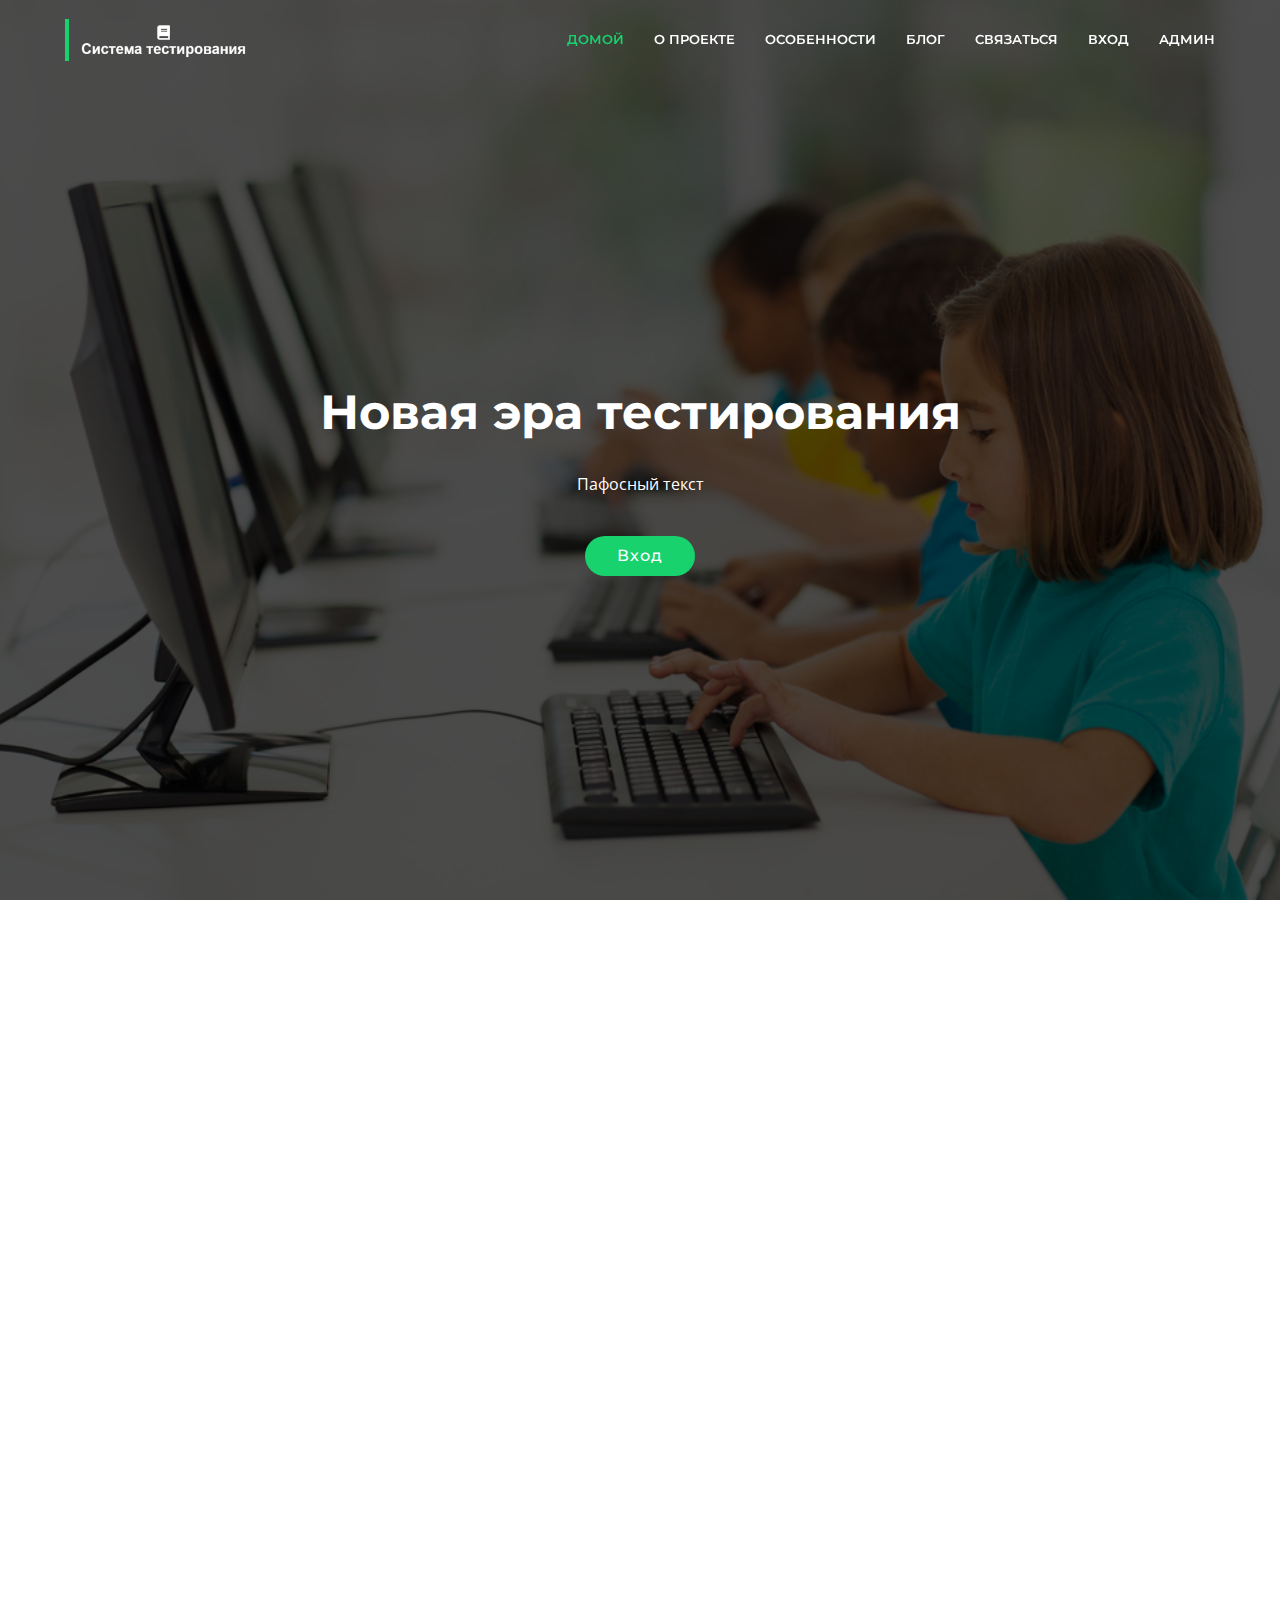
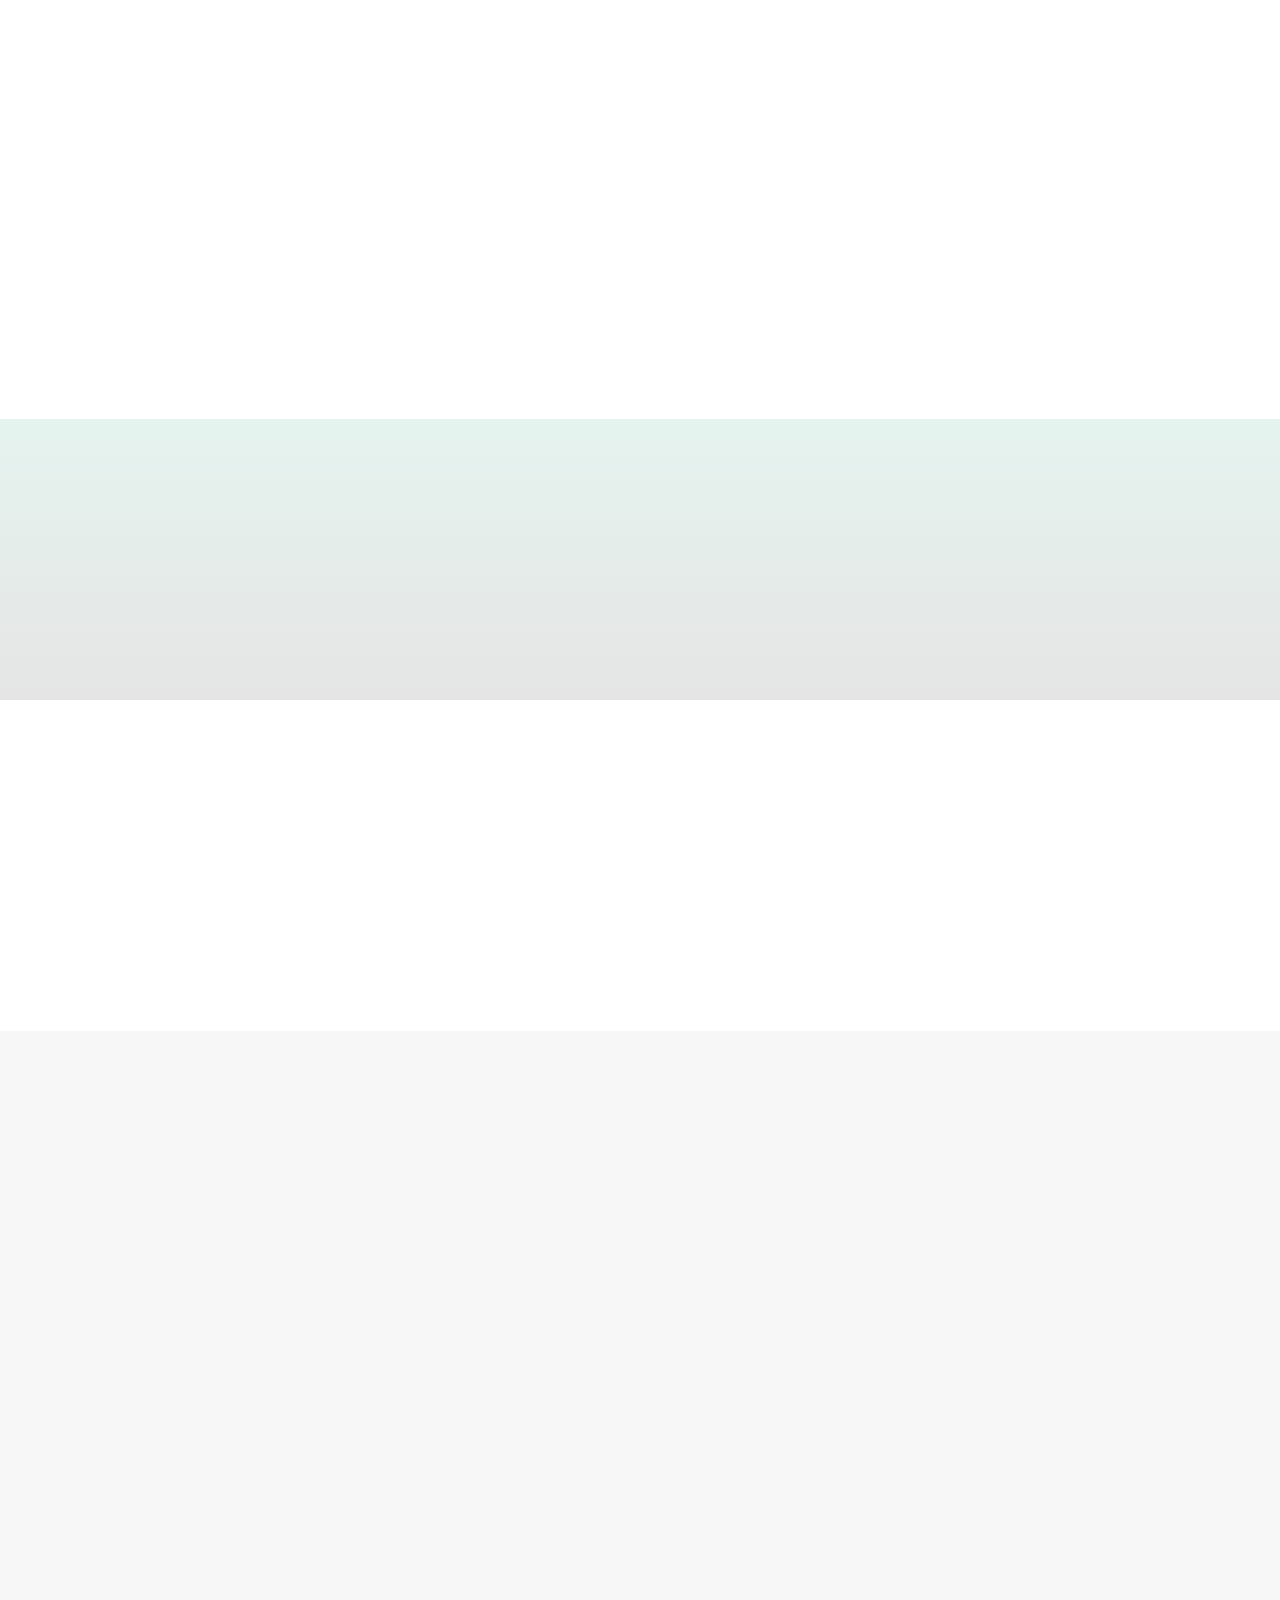
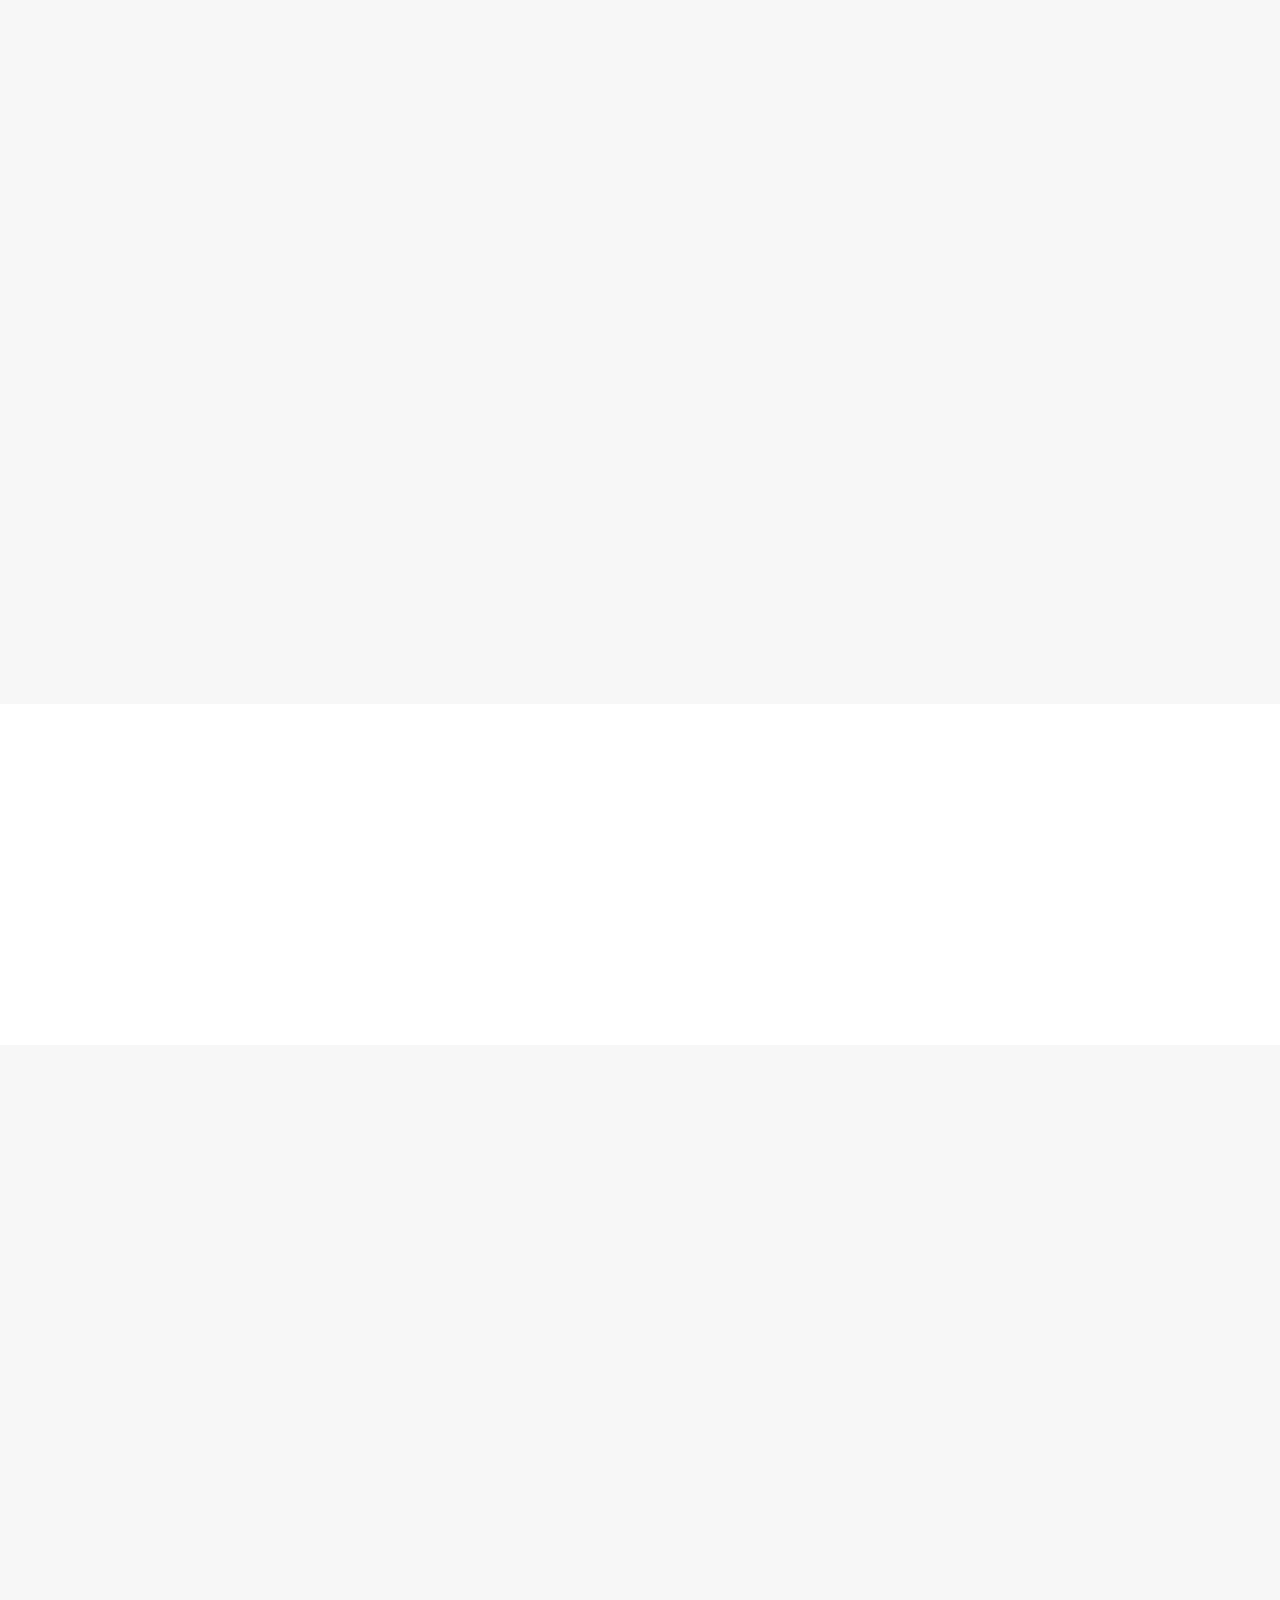
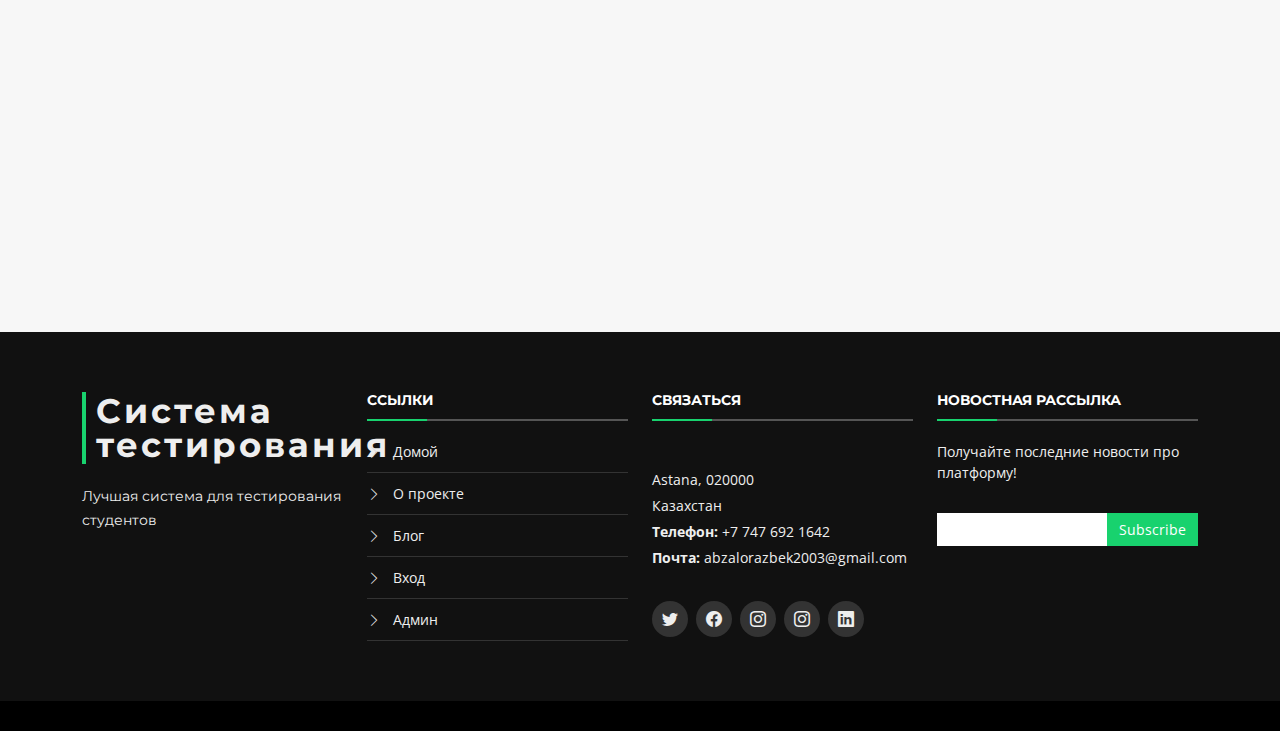
==== commit cf56076c: "Added images" ====
--- a/index.html
+++ b/index.html
@@ -94,9 +94,7 @@
           <div class="carousel-inner" role="listbox">
             <div
               class="carousel-item active"
-              style="
-                background-image: url(landing-assets/img/hero-carousel/1.jpg);
-              "
+              style="background-image: url(landing-assets/img/hero.jpg)"
             >
               <div class="carousel-container">
                 <div class="container">
@@ -532,28 +530,60 @@
           <div class="clients-slider swiper">
             <div class="swiper-wrapper align-items-center">
               <div class="swiper-slide">
-                <img src="" class="img-fluid" alt="Школа 1" />
+                <img
+                  src="landing-assets/img/clients/nis.png"
+                  class="img-fluid"
+                  alt="NIS"
+                />
               </div>
               <div class="swiper-slide">
-                <img src="" class="img-fluid" alt="Школа 2" />
+                <img
+                  src="landing-assets/img/clients/nis.png"
+                  class="img-fluid"
+                  alt="NIS"
+                />
               </div>
               <div class="swiper-slide">
-                <img src="" class="img-fluid" alt="Школа 3" />
+                <img
+                  src="landing-assets/img/clients/nis.png"
+                  class="img-fluid"
+                  alt="NIS"
+                />
               </div>
               <div class="swiper-slide">
-                <img src="" class="img-fluid" alt="Школа 4" />
+                <img
+                  src="landing-assets/img/clients/nis.png"
+                  class="img-fluid"
+                  alt="NIS"
+                />
               </div>
               <div class="swiper-slide">
-                <img src="" class="img-fluid" alt="Школа 5" />
+                <img
+                  src="landing-assets/img/clients/nis.png"
+                  class="img-fluid"
+                  alt="NIS"
+                />
               </div>
               <div class="swiper-slide">
-                <img src="" class="img-fluid" alt="Школа 6" />
+                <img
+                  src="landing-assets/img/clients/nis.png"
+                  class="img-fluid"
+                  alt="NIS"
+                />
               </div>
               <div class="swiper-slide">
-                <img src="" class="img-fluid" alt="Школа 7" />
+                <img
+                  src="landing-assets/img/clients/nis.png"
+                  class="img-fluid"
+                  alt="NIS"
+                />
               </div>
               <div class="swiper-slide">
-                <img src="" class="img-fluid" alt="Школа 8" />
+                <img
+                  src="landing-assets/img/clients/nis.png"
+                  class="img-fluid"
+                  alt="NIS"
+                />
               </div>
             </div>
             <div class="swiper-pagination"></div>
--- a/landing-assets/css/style.css
+++ b/landing-assets/css/style.css
@@ -1,14 +1,3 @@
-/**
-* Template Name: BizPage
-* Updated: Sep 18 2023 with Bootstrap v5.3.2
-* Template URL: https://bootstrapmade.com/bizpage-bootstrap-business-template/
-* Author: BootstrapMade.com
-* License: https://bootstrapmade.com/license/
-*/
-
-/*--------------------------------------------------------------
-# General
---------------------------------------------------------------*/
 body {
   background: #fff;
   color: #666666;
@@ -45,10 +34,6 @@
   margin: 0 0 20px 0;
   padding: 0;
 }
-
-/*--------------------------------------------------------------
-# Back to top button
---------------------------------------------------------------*/
 .back-to-top {
   position: fixed;
   visibility: hidden;
@@ -78,8 +63,6 @@
   visibility: visible;
   opacity: 1;
 }
-
-/* Prelaoder */
 #preloader {
   position: fixed;
   top: 0;
@@ -113,10 +96,6 @@
     transform: rotate(360deg);
   }
 }
-
-/*--------------------------------------------------------------
-# Header
---------------------------------------------------------------*/
 #header {
   transition: all 0.5s;
   z-index: 997;
@@ -157,13 +136,6 @@
     font-size: 28px;
   }
 }
-
-/*--------------------------------------------------------------
-# Navigation Menu
---------------------------------------------------------------*/
-/**
-* Desktop Navigation 
-*/
 .navbar {
   padding: 0;
 }
@@ -273,9 +245,6 @@
   }
 }
 
-/**
-* Mobile Navigation 
-*/
 .mobile-nav-toggle {
   color: #fff;
   font-size: 28px;
@@ -378,9 +347,6 @@
   display: block;
 }
 
-/*--------------------------------------------------------------
-# Hero Section
---------------------------------------------------------------*/
 #hero {
   width: 100%;
   height: 100vh;
@@ -530,15 +496,10 @@
   color: #18d26e;
 }
 
-/*--------------------------------------------------------------
-# Sections
---------------------------------------------------------------*/
 section {
   overflow: hidden;
 }
 
-/* Sections Header
---------------------------------*/
 .section-header h3 {
   font-size: 32px;
   color: #111;
@@ -577,15 +538,10 @@
   color: #333;
 }
 
-/* Section with background
---------------------------------*/
 .section-bg {
   background: #f7f7f7;
 }
 
-/*--------------------------------------------------------------
-# Breadcrumbs
---------------------------------------------------------------*/
 .breadcrumbs {
   padding: 20px 0;
   background-color: #f7f7f7;
@@ -633,8 +589,6 @@
   }
 }
 
-/* Featured Services Section
---------------------------------*/
 #featured-services {
   background: #000;
 }
@@ -675,8 +629,6 @@
   margin-bottom: 0;
 }
 
-/* About Us Section
---------------------------------*/
 #about {
   background: url("../img/about-bg.jpg") center top no-repeat fixed;
   background-size: cover;
@@ -770,9 +722,6 @@
   margin-bottom: 0;
   padding: 0 20px 20px 20px;
 }
-
-/* Services Section
---------------------------------*/
 #services {
   background: #fff;
   background-size: cover;
@@ -815,9 +764,6 @@
   line-height: 24px;
   margin-bottom: 0;
 }
-
-/* Call To Action Section
---------------------------------*/
 #call-to-action {
   background: linear-gradient(rgba(0, 142, 99, 0.1), rgba(0, 0, 0, 0.1)), url(../img/call-to-action-bg.jpg) fixed center center;
   background-size: cover;
@@ -853,9 +799,6 @@
   background: #18d26e;
   border: 2px solid #18d26e;
 }
-
-/* Call To Action Section
---------------------------------*/
 #skills {
   padding: 60px 0;
 }
@@ -886,8 +829,6 @@
   transition: 0.9s;
 }
 
-/* Facts Section
---------------------------------*/
 #facts {
   background: url("../img/facts-bg.jpg") center top no-repeat fixed;
   background-size: cover;
@@ -932,8 +873,6 @@
   padding-top: 30px;
 }
 
-/* Portfolio Section
---------------------------------*/
 #portfolio {
   padding: 60px 0;
 }
@@ -1084,10 +1023,6 @@
   font-size: 14px;
   text-transform: uppercase;
 }
-
-/*--------------------------------------------------------------
-# Portfolio Details
---------------------------------------------------------------*/
 .portfolio-details {
   padding-top: 40px;
 }
@@ -1150,8 +1085,6 @@
   padding: 0;
 }
 
-/* Clients Section
---------------------------------*/
 #clients {
   padding: 60px 0;
 }
@@ -1182,8 +1115,6 @@
   background-color: #18d26e;
 }
 
-/* Testimonials Section
---------------------------------*/
 #testimonials {
   padding: 60px 0;
 }
@@ -1264,8 +1195,6 @@
   background-color: #18d26e;
 }
 
-/* Team Section
---------------------------------*/
 #team {
   background: #fff;
   padding: 60px 0;
@@ -1339,8 +1268,6 @@
   margin: 0 2px;
 }
 
-/* Contact Section
---------------------------------*/
 #contact {
   padding: 60px 0;
 }
@@ -1488,9 +1415,6 @@
   }
 }
 
-/*--------------------------------------------------------------
-# Blog
---------------------------------------------------------------*/
 .blog {
   padding: 40px 0 20px 0;
 }
@@ -2012,9 +1936,6 @@
   font-size: 14px;
 }
 
-/*--------------------------------------------------------------
-# Footer
---------------------------------------------------------------*/
 #footer {
   background: #000;
   padding: 0 0 30px 0;
